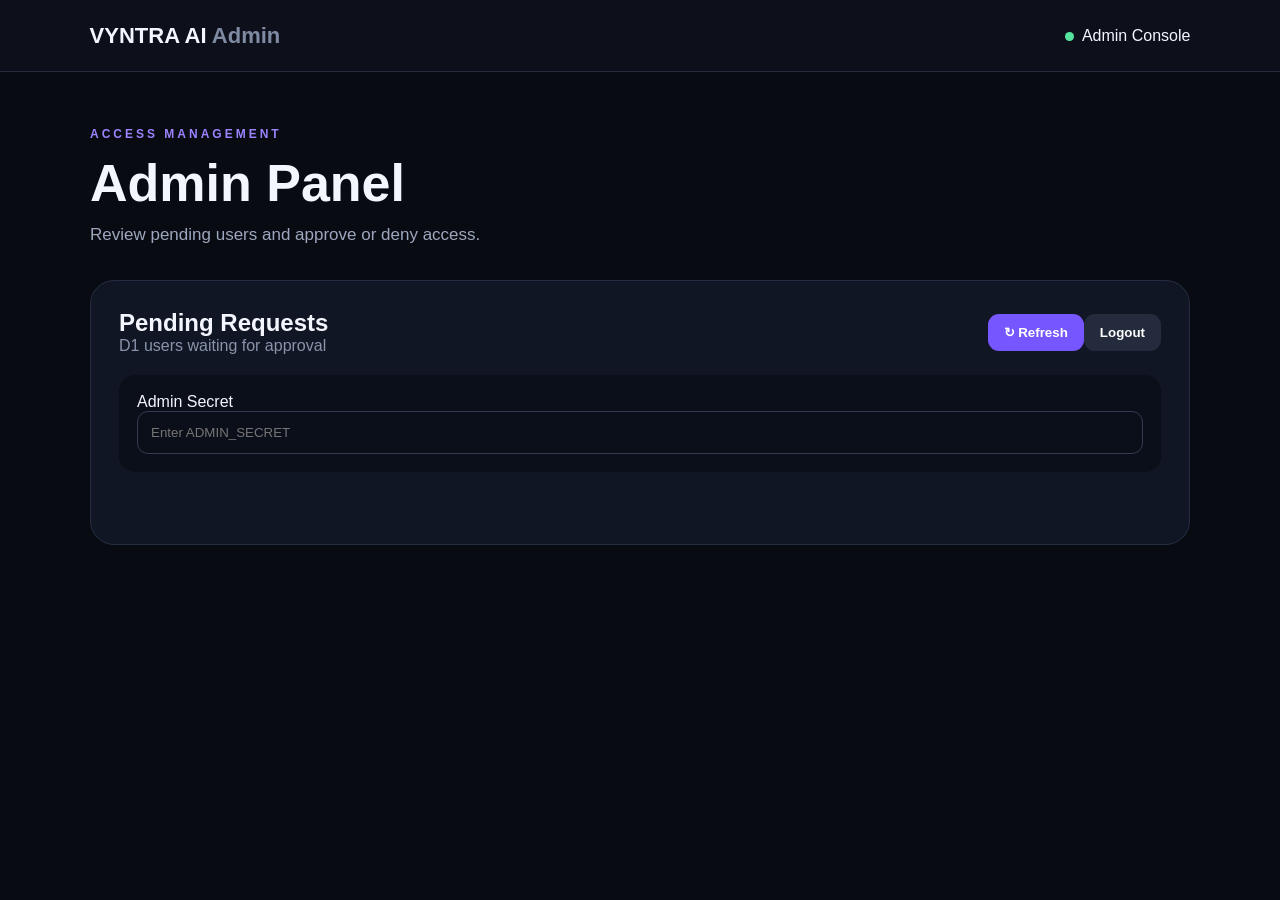
==== admin.html @ 7721c6ea "Add files via upload" ====
<!DOCTYPE html>
<html lang="en">
<head>
<meta charset="UTF-8">
<meta name="viewport" content="width=device-width,initial-scale=1.0">
<title>VYNTRA AI — Admin</title>
<style>
*{box-sizing:border-box}body{margin:0;font-family:Inter,Arial,sans-serif;background:#090b12;color:#f4f6ff}
header{height:72px;border-bottom:1px solid #252b3c;display:flex;align-items:center;justify-content:space-between;padding:0 7%;background:#0d101a}
.brand{font-size:22px;font-weight:800}.dot{display:inline-block;width:9px;height:9px;background:#56e39f;border-radius:50%;margin-right:8px}
main{width:min(1100px,92vw);margin:55px auto}.eyebrow{color:#9b83ff;letter-spacing:3px;font-size:12px;font-weight:800}
h1{font-size:52px;margin:12px 0}.lead{color:#9da7bd;font-size:17px}
.panel{margin-top:35px;background:#111624;border:1px solid #252d42;border-radius:24px;padding:28px}
.row{display:flex;gap:12px;justify-content:space-between;align-items:center}.btn{border:0;border-radius:11px;padding:11px 16px;font-weight:700;cursor:pointer}.refresh{background:#7657ff;color:white}.logout{background:#242b3d;color:white}
#secretBox{margin:20px 0;padding:18px;background:#0b0f19;border-radius:16px}input{width:100%;padding:13px;border:1px solid #333b52;border-radius:11px;background:#0b0f19;color:#fff}
.user{border:1px solid #293148;border-radius:17px;padding:20px;margin-top:14px;background:#0d121f}.name{font-size:18px;font-weight:800}.meta{color:#929db4;margin-top:5px}
.actions{display:flex;gap:10px;margin-top:16px}.approve{background:#62e6a7;color:#062516}.deny{background:#ff7474;color:#300}
#status{margin-top:16px;min-height:24px}.ok{color:#65e5a5}.err{color:#ff8c8c}
.empty{text-align:center;color:#8792aa;padding:50px}
</style>
</head>
<body>
<header><div class="brand">VYNTRA AI <span style="color:#7f8aa3">Admin</span></div><div><span class="dot"></span>Admin Console</div></header>
<main>
<div class="eyebrow">ACCESS MANAGEMENT</div>
<h1>Admin Panel</h1>
<div class="lead">Review pending users and approve or deny access.</div>

<div class="panel">
  <div class="row">
    <div><h2 style="margin:0">Pending Requests</h2><div style="color:#8994aa">D1 users waiting for approval</div></div>
    <div><button class="btn refresh" onclick="loadUsers()">↻ Refresh</button><button class="btn logout" onclick="logout()">Logout</button></div>
  </div>
  <div id="secretBox">
    <label>Admin Secret</label>
    <input id="secret" type="password" placeholder="Enter ADMIN_SECRET">
  </div>
  <div id="status"></div>
  <div id="users"></div>
</div>
</main>

<script>
const API_URL="https://vyntra-ai-api.ezhilarasanpofficial.workers.dev";
const $=id=>document.getElementById(id);
function setStatus(t,ok=false){$("status").textContent=t;$("status").className=ok?"ok":"err"}

async function loadUsers(){
  const secret=$("secret").value.trim();
  if(!secret){setStatus("Enter ADMIN_SECRET first.");return}
  setStatus("Loading...");
  try{
    const r=await fetch(API_URL+"/admin/pending",{headers:{"X-Admin-Secret":secret}});
    const d=await r.json();
    if(!r.ok||!d.success){setStatus(d.error||"Admin request failed.");return}
    setStatus("Loaded "+(d.users||[]).length+" pending request(s).",true);
    render(d.users||[]);
  }catch(e){setStatus("Cannot connect to VYNTRA AI API.")}
}

function render(users){
  if(!users.length){$("users").innerHTML='<div class="empty">✓<br><br><b>No pending requests</b><br>All requests have been reviewed.</div>';return}
  $("users").innerHTML=users.map(u=>`
    <div class="user">
      <div class="name">${esc(u.name||"Unknown")}</div>
      <div class="meta">${esc(u.email||"")} · ${esc(u.mobile||"")}</div>
      <div class="meta">Requested: ${esc(u.requested_at||"")}</div>
      <div class="actions">
        <button class="btn approve" onclick="updateAccess(${JSON.stringify(u.email)} ,'approved')">✓ Approve</button>
        <button class="btn deny" onclick="updateAccess(${JSON.stringify(u.email)} ,'denied')">✕ Deny</button>
      </div>
    </div>`).join("");
}
function esc(v){return String(v).replace(/[&<>"']/g,c=>({"&":"&amp;","<":"&lt;",">":"&gt;",'"':"&quot;","'":"&#039;"}[c]))}

async function updateAccess(email,status){
  const secret=$("secret").value.trim();
  if(!secret){setStatus("Enter ADMIN_SECRET first.");return}
  setStatus("Updating "+email+"...");
  try{
    const r=await fetch(API_URL+"/admin/update-access",{
      method:"POST",
      headers:{"Content-Type":"application/json","X-Admin-Secret":secret},
      body:JSON.stringify({email,status})
    });
    const d=await r.json().catch(()=>({}));
    if(!r.ok||!d.success){setStatus(d.error||"Update failed.");return}
    setStatus(d.message||("User "+status+" successfully."),true);
    loadUsers();
  }catch(e){setStatus("Cannot connect to VYNTRA AI API.")}
}
function logout(){ $("secret").value=""; $("users").innerHTML=""; setStatus("Logged out.",true); }
</script>
</body>
</html>
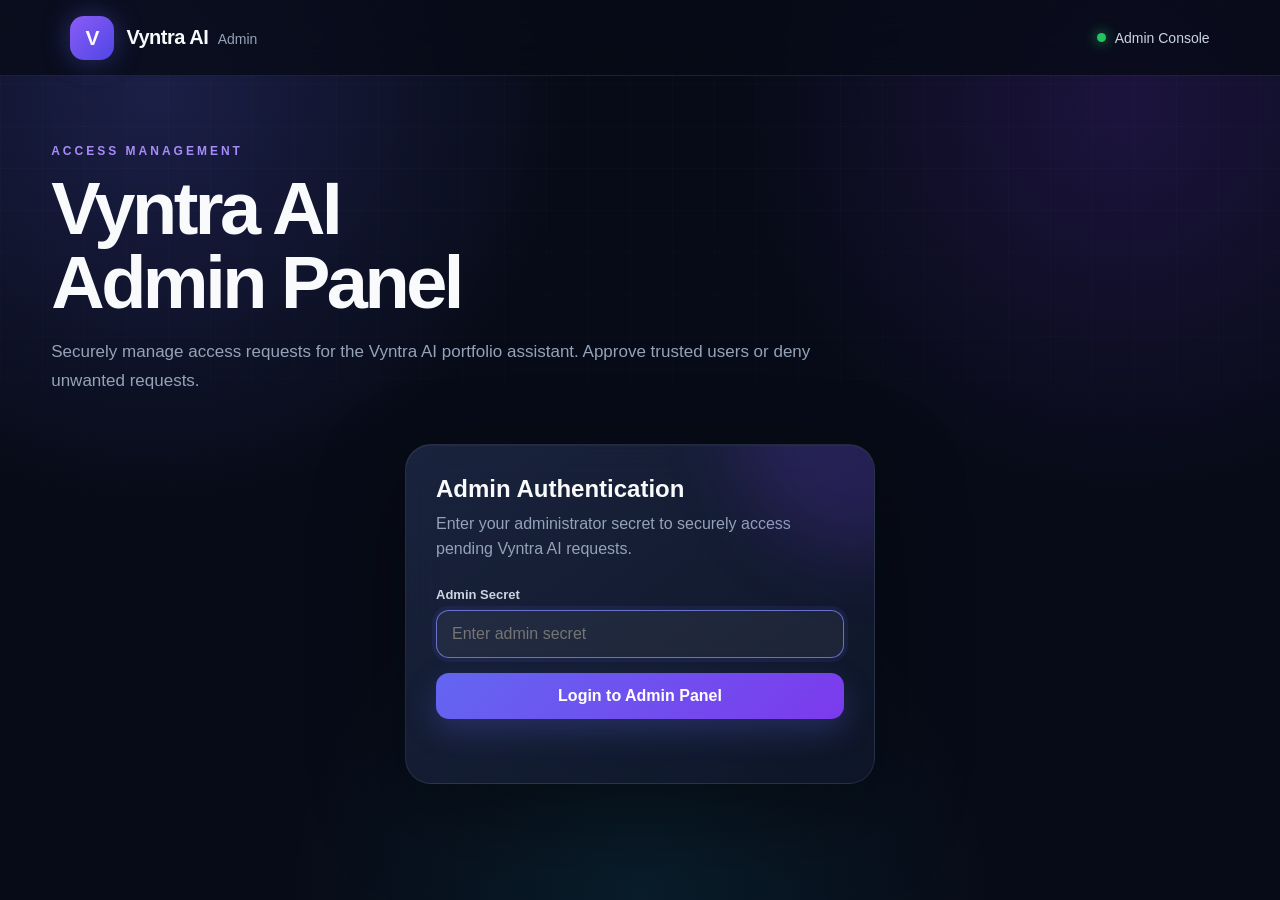
==== commit e04c55ac: "Add files via upload" ====
--- a/admin.html
+++ b/admin.html
@@ -2,94 +2,1212 @@
 <html lang="en">
 <head>
 <meta charset="UTF-8">
-<meta name="viewport" content="width=device-width,initial-scale=1.0">
-<title>VYNTRA AI — Admin</title>
+<meta name="viewport" content="width=device-width, initial-scale=1.0">
+<meta name="description" content="VYNTRA AI Admin Dashboard">
+<title>VYNTRA AI | Admin Console</title>
+
 <style>
-*{box-sizing:border-box}body{margin:0;font-family:Inter,Arial,sans-serif;background:#090b12;color:#f4f6ff}
-header{height:72px;border-bottom:1px solid #252b3c;display:flex;align-items:center;justify-content:space-between;padding:0 7%;background:#0d101a}
-.brand{font-size:22px;font-weight:800}.dot{display:inline-block;width:9px;height:9px;background:#56e39f;border-radius:50%;margin-right:8px}
-main{width:min(1100px,92vw);margin:55px auto}.eyebrow{color:#9b83ff;letter-spacing:3px;font-size:12px;font-weight:800}
-h1{font-size:52px;margin:12px 0}.lead{color:#9da7bd;font-size:17px}
-.panel{margin-top:35px;background:#111624;border:1px solid #252d42;border-radius:24px;padding:28px}
-.row{display:flex;gap:12px;justify-content:space-between;align-items:center}.btn{border:0;border-radius:11px;padding:11px 16px;font-weight:700;cursor:pointer}.refresh{background:#7657ff;color:white}.logout{background:#242b3d;color:white}
-#secretBox{margin:20px 0;padding:18px;background:#0b0f19;border-radius:16px}input{width:100%;padding:13px;border:1px solid #333b52;border-radius:11px;background:#0b0f19;color:#fff}
-.user{border:1px solid #293148;border-radius:17px;padding:20px;margin-top:14px;background:#0d121f}.name{font-size:18px;font-weight:800}.meta{color:#929db4;margin-top:5px}
-.actions{display:flex;gap:10px;margin-top:16px}.approve{background:#62e6a7;color:#062516}.deny{background:#ff7474;color:#300}
-#status{margin-top:16px;min-height:24px}.ok{color:#65e5a5}.err{color:#ff8c8c}
-.empty{text-align:center;color:#8792aa;padding:50px}
+*{
+    box-sizing:border-box;
+    margin:0;
+    padding:0;
+}
+
+:root{
+    --bg:#070b17;
+    --panel:rgba(15,23,42,.78);
+    --panel2:rgba(17,24,39,.92);
+    --line:rgba(148,163,184,.14);
+    --text:#f8fafc;
+    --muted:#94a3b8;
+    --purple:#7c3aed;
+    --indigo:#6366f1;
+    --cyan:#22d3ee;
+    --green:#22c55e;
+    --red:#ef4444;
+    --yellow:#f59e0b;
+}
+
+html,body{
+    min-height:100%;
+}
+
+body{
+    font-family:Inter,"Segoe UI",Arial,sans-serif;
+    color:var(--text);
+    background:
+        radial-gradient(circle at 12% 10%,rgba(99,102,241,.22),transparent 30%),
+        radial-gradient(circle at 88% 12%,rgba(124,58,237,.18),transparent 28%),
+        radial-gradient(circle at 50% 100%,rgba(34,211,238,.09),transparent 32%),
+        var(--bg);
+    overflow-x:hidden;
+}
+
+body:before{
+    content:"";
+    position:fixed;
+    inset:0;
+    pointer-events:none;
+    background-image:
+        linear-gradient(rgba(255,255,255,.018) 1px,transparent 1px),
+        linear-gradient(90deg,rgba(255,255,255,.018) 1px,transparent 1px);
+    background-size:42px 42px;
+    mask-image:linear-gradient(to bottom,black,transparent 85%);
+}
+
+button,input{
+    font:inherit;
+}
+
+button{
+    cursor:pointer;
+}
+
+.header{
+    height:76px;
+    display:flex;
+    align-items:center;
+    justify-content:space-between;
+    padding:0 5.5%;
+    position:sticky;
+    top:0;
+    z-index:50;
+    background:rgba(7,11,23,.78);
+    border-bottom:1px solid var(--line);
+    backdrop-filter:blur(20px);
+}
+
+.brand{
+    display:flex;
+    align-items:center;
+    gap:12px;
+}
+
+.logo{
+    width:44px;
+    height:44px;
+    border-radius:14px;
+    display:grid;
+    place-items:center;
+    font-size:21px;
+    font-weight:900;
+    background:linear-gradient(135deg,#8b5cf6,#4f46e5);
+    box-shadow:0 0 28px rgba(99,102,241,.38);
+}
+
+.brand-name{
+    font-size:20px;
+    font-weight:800;
+    letter-spacing:-.5px;
+}
+
+.brand-sub{
+    color:var(--muted);
+    margin-left:5px;
+    font-size:14px;
+}
+
+.online{
+    display:flex;
+    align-items:center;
+    gap:9px;
+    color:#cbd5e1;
+    font-size:14px;
+}
+
+.online-dot{
+    width:9px;
+    height:9px;
+    border-radius:50%;
+    background:var(--green);
+    box-shadow:0 0 13px rgba(34,197,94,.9);
+}
+
+.container{
+    width:min(1180px,92%);
+    margin:0 auto;
+    padding:68px 0 90px;
+}
+
+.eyebrow{
+    color:#a78bfa;
+    font-size:12px;
+    font-weight:850;
+    letter-spacing:3px;
+    text-transform:uppercase;
+    margin-bottom:14px;
+}
+
+h1{
+    font-size:clamp(44px,6vw,74px);
+    line-height:1;
+    letter-spacing:-3.5px;
+    margin-bottom:18px;
+}
+
+.hero-text{
+    max-width:760px;
+    color:var(--muted);
+    font-size:17px;
+    line-height:1.7;
+}
+
+.login-wrap{
+    width:min(470px,100%);
+    margin:48px auto 0;
+}
+
+.panel{
+    position:relative;
+    padding:30px;
+    border-radius:26px;
+    background:linear-gradient(145deg,rgba(30,41,70,.82),rgba(15,23,42,.82));
+    border:1px solid var(--line);
+    box-shadow:0 30px 90px rgba(0,0,0,.38),inset 0 1px 0 rgba(255,255,255,.04);
+    backdrop-filter:blur(22px);
+    overflow:hidden;
+}
+
+.panel:before{
+    content:"";
+    position:absolute;
+    width:260px;
+    height:260px;
+    right:-120px;
+    top:-150px;
+    border-radius:50%;
+    background:rgba(124,58,237,.18);
+    filter:blur(35px);
+    pointer-events:none;
+}
+
+.panel-title{
+    font-size:24px;
+    font-weight:800;
+    margin-bottom:8px;
+}
+
+.panel-subtitle{
+    color:var(--muted);
+    line-height:1.6;
+    margin-bottom:25px;
+}
+
+label{
+    display:block;
+    color:#cbd5e1;
+    font-size:13px;
+    font-weight:700;
+    margin-bottom:8px;
+}
+
+.input{
+    width:100%;
+    padding:14px 15px;
+    color:white;
+    background:rgba(255,255,255,.055);
+    border:1px solid rgba(148,163,184,.18);
+    border-radius:13px;
+    outline:none;
+    margin-bottom:15px;
+}
+
+.input:focus{
+    border-color:rgba(129,140,248,.75);
+    box-shadow:0 0 0 4px rgba(99,102,241,.10);
+}
+
+.primary{
+    width:100%;
+    padding:14px;
+    border:0;
+    border-radius:13px;
+    color:white;
+    font-weight:800;
+    background:linear-gradient(135deg,#6366f1,#7c3aed);
+    box-shadow:0 12px 30px rgba(99,102,241,.25);
+}
+
+.primary:hover{
+    transform:translateY(-1px);
+    box-shadow:0 17px 38px rgba(99,102,241,.35);
+}
+
+.message{
+    min-height:20px;
+    margin-top:14px;
+    font-size:13px;
+    line-height:1.5;
+}
+
+.error{
+    color:#fca5a5;
+}
+
+.success{
+    color:#86efac;
+}
+
+.dashboard{
+    display:none;
+}
+
+.dashboard-top{
+    display:flex;
+    align-items:flex-end;
+    justify-content:space-between;
+    gap:20px;
+    margin-bottom:28px;
+}
+
+.dashboard-title{
+    font-size:28px;
+    font-weight:800;
+    margin-bottom:7px;
+}
+
+.dashboard-sub{
+    color:var(--muted);
+    font-size:14px;
+}
+
+.actions{
+    display:flex;
+    gap:10px;
+}
+
+.btn{
+    padding:11px 17px;
+    border-radius:12px;
+    border:1px solid rgba(255,255,255,.09);
+    font-weight:750;
+    transition:.2s ease;
+}
+
+.btn:hover{
+    transform:translateY(-2px);
+}
+
+.refresh{
+    color:white;
+    background:linear-gradient(135deg,#6366f1,#7c3aed);
+}
+
+.logout{
+    color:#cbd5e1;
+    background:rgba(255,255,255,.055);
+}
+
+.logout:hover{
+    color:#fca5a5;
+    border-color:rgba(239,68,68,.25);
+}
+
+.alert{
+    display:none;
+    padding:14px 16px;
+    margin-bottom:20px;
+    border-radius:14px;
+    font-size:14px;
+    border:1px solid transparent;
+}
+
+.alert.success-alert{
+    color:#86efac;
+    background:rgba(34,197,94,.09);
+    border-color:rgba(34,197,94,.18);
+}
+
+.alert.error-alert{
+    color:#fca5a5;
+    background:rgba(239,68,68,.09);
+    border-color:rgba(239,68,68,.18);
+}
+
+.table-panel{
+    padding:0;
+}
+
+.table-head{
+    padding:26px 28px 20px;
+    border-bottom:1px solid var(--line);
+}
+
+.table-head h2{
+    font-size:20px;
+    margin-bottom:6px;
+}
+
+.table-head p{
+    color:var(--muted);
+    font-size:13px;
+}
+
+.table-wrap{
+    overflow-x:auto;
+}
+
+table{
+    width:100%;
+    border-collapse:collapse;
+    min-width:760px;
+}
+
+th{
+    padding:15px 20px;
+    color:#64748b;
+    font-size:11px;
+    text-transform:uppercase;
+    letter-spacing:1.5px;
+    text-align:left;
+    background:rgba(255,255,255,.018);
+}
+
+td{
+    padding:18px 20px;
+    border-top:1px solid rgba(255,255,255,.045);
+    color:#cbd5e1;
+    font-size:14px;
+}
+
+tbody tr:hover{
+    background:rgba(99,102,241,.055);
+}
+
+.user-cell{
+    display:flex;
+    align-items:center;
+    gap:12px;
+}
+
+.avatar{
+    width:42px;
+    height:42px;
+    flex:0 0 42px;
+    border-radius:50%;
+    object-fit:cover;
+    border:2px solid rgba(139,92,246,.38);
+    background:linear-gradient(135deg,#4f46e5,#7c3aed);
+}
+
+.avatar-fallback{
+    width:42px;
+    height:42px;
+    flex:0 0 42px;
+    border-radius:50%;
+    display:grid;
+    place-items:center;
+    font-weight:800;
+    color:white;
+    background:linear-gradient(135deg,#6366f1,#7c3aed);
+}
+
+.user-name{
+    color:#f8fafc;
+    font-weight:750;
+    margin-bottom:3px;
+}
+
+.user-email{
+    color:#64748b;
+    font-size:12px;
+}
+
+.status{
+    display:inline-flex;
+    padding:6px 10px;
+    border-radius:999px;
+    color:#fbbf24;
+    background:rgba(245,158,11,.09);
+    border:1px solid rgba(245,158,11,.18);
+    font-size:11px;
+    font-weight:800;
+    text-transform:uppercase;
+}
+
+.row-actions{
+    display:flex;
+    gap:8px;
+}
+
+.approve,.deny{
+    padding:9px 13px;
+    border-radius:10px;
+    font-size:12px;
+    font-weight:800;
+    border:1px solid transparent;
+}
+
+.approve{
+    color:#4ade80;
+    background:rgba(34,197,94,.09);
+    border-color:rgba(34,197,94,.18);
+}
+
+.approve:hover{
+    background:rgba(34,197,94,.17);
+}
+
+.deny{
+    color:#f87171;
+    background:rgba(239,68,68,.09);
+    border-color:rgba(239,68,68,.18);
+}
+
+.deny:hover{
+    background:rgba(239,68,68,.17);
+}
+
+.empty{
+    padding:75px 20px;
+    text-align:center;
+}
+
+.empty-icon{
+    width:72px;
+    height:72px;
+    margin:0 auto 18px;
+    border-radius:22px;
+    display:grid;
+    place-items:center;
+    color:#a78bfa;
+    background:rgba(124,58,237,.10);
+    border:1px solid rgba(124,58,237,.18);
+    font-size:31px;
+    box-shadow:0 0 35px rgba(124,58,237,.12);
+}
+
+.empty h3{
+    font-size:18px;
+    margin-bottom:8px;
+}
+
+.empty p{
+    color:var(--muted);
+    font-size:14px;
+}
+
+.footer{
+    text-align:center;
+    color:#475569;
+    font-size:12px;
+    margin-top:25px;
+}
+
+.hidden{
+    display:none!important;
+}
+
+@media(max-width:700px){
+    .header{
+        padding:0 20px;
+    }
+
+    .brand-sub{
+        display:none;
+    }
+
+    .container{
+        width:94%;
+        padding-top:45px;
+    }
+
+    h1{
+        font-size:44px;
+        letter-spacing:-2.5px;
+    }
+
+    .dashboard-top{
+        align-items:flex-start;
+        flex-direction:column;
+    }
+
+    .actions{
+        width:100%;
+    }
+
+    .actions .btn{
+        flex:1;
+    }
+
+    .panel{
+        padding:22px;
+        border-radius:20px;
+    }
+}
 </style>
 </head>
+
 <body>
-<header><div class="brand">VYNTRA AI <span style="color:#7f8aa3">Admin</span></div><div><span class="dot"></span>Admin Console</div></header>
-<main>
-<div class="eyebrow">ACCESS MANAGEMENT</div>
-<h1>Admin Panel</h1>
-<div class="lead">Review pending users and approve or deny access.</div>
-
-<div class="panel">
-  <div class="row">
-    <div><h2 style="margin:0">Pending Requests</h2><div style="color:#8994aa">D1 users waiting for approval</div></div>
-    <div><button class="btn refresh" onclick="loadUsers()">↻ Refresh</button><button class="btn logout" onclick="logout()">Logout</button></div>
-  </div>
-  <div id="secretBox">
-    <label>Admin Secret</label>
-    <input id="secret" type="password" placeholder="Enter ADMIN_SECRET">
-  </div>
-  <div id="status"></div>
-  <div id="users"></div>
+
+<header class="header">
+    <div class="brand">
+        <div class="logo">V</div>
+        <div>
+            <span class="brand-name">Vyntra AI</span>
+            <span class="brand-sub">Admin</span>
+        </div>
+    </div>
+
+    <div class="online">
+        <span class="online-dot"></span>
+        Admin Console
+    </div>
+</header>
+
+<div class="container">
+
+    <section class="hero">
+        <div class="eyebrow">ACCESS MANAGEMENT</div>
+        <h1>Vyntra AI<br>Admin Panel</h1>
+        <p class="hero-text">
+            Securely manage access requests for the Vyntra AI portfolio
+            assistant. Approve trusted users or deny unwanted requests.
+        </p>
+    </section>
+
+    <!-- ADMIN LOGIN -->
+    <section id="loginSection" class="login-wrap">
+        <div class="panel">
+            <div class="panel-title">Admin Authentication</div>
+            <div class="panel-subtitle">
+                Enter your administrator secret to securely access
+                pending Vyntra AI requests.
+            </div>
+
+            <label for="adminSecret">Admin Secret</label>
+
+            <input
+                id="adminSecret"
+                class="input"
+                type="password"
+                placeholder="Enter admin secret"
+                autocomplete="current-password"
+            >
+
+            <button id="loginBtn" class="primary">
+                Login to Admin Panel
+            </button>
+
+            <div id="loginMessage" class="message"></div>
+        </div>
+    </section>
+
+    <!-- DASHBOARD -->
+    <section id="dashboard" class="dashboard">
+
+        <div class="dashboard-top">
+            <div>
+                <div class="dashboard-title">
+                    Pending Access Requests
+                </div>
+
+                <div class="dashboard-sub">
+                    Review users waiting for Vyntra AI access.
+                </div>
+            </div>
+
+            <div class="actions">
+                <button id="refreshBtn" class="btn refresh">
+                    ↻ Refresh
+                </button>
+
+                <button id="logoutBtn" class="btn logout">
+                    Logout
+                </button>
+            </div>
+        </div>
+
+        <div id="alertSuccess" class="alert success-alert"></div>
+        <div id="alertError" class="alert error-alert"></div>
+
+        <div class="panel table-panel">
+
+            <div class="table-head">
+                <h2>Users</h2>
+                <p id="requestCount">
+                    Loading access requests...
+                </p>
+            </div>
+
+            <div id="tableArea" class="table-wrap"></div>
+
+        </div>
+
+        <div class="footer">
+            VYNTRA AI • Secure Administration Console
+        </div>
+
+    </section>
+
 </div>
-</main>
 
 <script>
-const API_URL="https://vyntra-ai-api.ezhilarasanpofficial.workers.dev";
-const $=id=>document.getElementById(id);
-function setStatus(t,ok=false){$("status").textContent=t;$("status").className=ok?"ok":"err"}
-
-async function loadUsers(){
-  const secret=$("secret").value.trim();
-  if(!secret){setStatus("Enter ADMIN_SECRET first.");return}
-  setStatus("Loading...");
-  try{
-    const r=await fetch(API_URL+"/admin/pending",{headers:{"X-Admin-Secret":secret}});
-    const d=await r.json();
-    if(!r.ok||!d.success){setStatus(d.error||"Admin request failed.");return}
-    setStatus("Loaded "+(d.users||[]).length+" pending request(s).",true);
-    render(d.users||[]);
-  }catch(e){setStatus("Cannot connect to VYNTRA AI API.")}
-}
-
-function render(users){
-  if(!users.length){$("users").innerHTML='<div class="empty">✓<br><br><b>No pending requests</b><br>All requests have been reviewed.</div>';return}
-  $("users").innerHTML=users.map(u=>`
-    <div class="user">
-      <div class="name">${esc(u.name||"Unknown")}</div>
-      <div class="meta">${esc(u.email||"")} · ${esc(u.mobile||"")}</div>
-      <div class="meta">Requested: ${esc(u.requested_at||"")}</div>
-      <div class="actions">
-        <button class="btn approve" onclick="updateAccess(${JSON.stringify(u.email)} ,'approved')">✓ Approve</button>
-        <button class="btn deny" onclick="updateAccess(${JSON.stringify(u.email)} ,'denied')">✕ Deny</button>
-      </div>
-    </div>`).join("");
-}
-function esc(v){return String(v).replace(/[&<>"']/g,c=>({"&":"&amp;","<":"&lt;",">":"&gt;",'"':"&quot;","'":"&#039;"}[c]))}
+const API_URL =
+    "https://vyntra-ai-api.ezhilarasanpofficial.workers.dev";
+
+const SECRET_KEY =
+    "vyntra_admin_secret";
+
+const loginSection =
+    document.getElementById("loginSection");
+
+const dashboard =
+    document.getElementById("dashboard");
+
+const secretInput =
+    document.getElementById("adminSecret");
+
+const loginBtn =
+    document.getElementById("loginBtn");
+
+const loginMessage =
+    document.getElementById("loginMessage");
+
+const refreshBtn =
+    document.getElementById("refreshBtn");
+
+const logoutBtn =
+    document.getElementById("logoutBtn");
+
+const tableArea =
+    document.getElementById("tableArea");
+
+const requestCount =
+    document.getElementById("requestCount");
+
+const successAlert =
+    document.getElementById("alertSuccess");
+
+const errorAlert =
+    document.getElementById("alertError");
+
+
+function showLoginMessage(message, type = "error"){
+    loginMessage.textContent = message;
+    loginMessage.className =
+        "message " + type;
+}
+
+
+function showAlert(message, type = "success"){
+    successAlert.style.display = "none";
+    errorAlert.style.display = "none";
+
+    if(type === "success"){
+        successAlert.textContent = message;
+        successAlert.style.display = "block";
+    }else{
+        errorAlert.textContent = message;
+        errorAlert.style.display = "block";
+    }
+}
+
+
+function clearAlerts(){
+    successAlert.style.display = "none";
+    errorAlert.style.display = "none";
+}
+
+
+function getSecret(){
+    return sessionStorage.getItem(SECRET_KEY) || "";
+}
+
+
+function setSecret(secret){
+    sessionStorage.setItem(SECRET_KEY, secret);
+}
+
+
+function clearSecret(){
+    sessionStorage.removeItem(SECRET_KEY);
+}
+
+
+function authHeaders(){
+    return {
+        "X-Admin-Secret": getSecret(),
+        "Content-Type": "application/json"
+    };
+}
+
+
+function escapeHtml(value){
+    return String(value ?? "")
+        .replaceAll("&","&amp;")
+        .replaceAll("<","&lt;")
+        .replaceAll(">","&gt;")
+        .replaceAll('"',"&quot;")
+        .replaceAll("'","&#039;");
+}
+
+
+function initials(name){
+    const value =
+        String(name || "U")
+            .trim();
+
+    if(!value){
+        return "U";
+    }
+
+    return value
+        .split(/\s+/)
+        .slice(0,2)
+        .map(x => x.charAt(0).toUpperCase())
+        .join("");
+}
+
+
+function showLogin(){
+    loginSection.style.display = "block";
+    dashboard.style.display = "none";
+}
+
+
+function showDashboard(){
+    loginSection.style.display = "none";
+    dashboard.style.display = "block";
+}
+
+
+async function testAdminAccess(){
+    try{
+        const response =
+            await fetch(
+                API_URL + "/admin/pending",
+                {
+                    method:"GET",
+                    headers:{
+                        "X-Admin-Secret":
+                            getSecret()
+                    }
+                }
+            );
+
+        if(response.status === 401){
+            return false;
+        }
+
+        return response.ok;
+
+    }catch(error){
+        console.error(error);
+        return false;
+    }
+}
+
+
+async function adminLogin(){
+    const secret =
+        secretInput.value.trim();
+
+    if(!secret){
+        showLoginMessage(
+            "Enter your admin secret."
+        );
+        return;
+    }
+
+    loginBtn.disabled = true;
+    loginBtn.textContent = "Authenticating...";
+    showLoginMessage("");
+
+    sessionStorage.setItem(
+        SECRET_KEY,
+        secret
+    );
+
+    const valid =
+        await testAdminAccess();
+
+    loginBtn.disabled = false;
+    loginBtn.textContent =
+        "Login to Admin Panel";
+
+    if(!valid){
+        clearSecret();
+
+        showLoginMessage(
+            "Invalid admin secret or server error."
+        );
+
+        return;
+    }
+
+    secretInput.value = "";
+
+    showDashboard();
+
+    await loadPendingUsers();
+}
+
+
+async function loadPendingUsers(){
+    clearAlerts();
+
+    tableArea.innerHTML = `
+        <div class="empty">
+            <div class="empty-icon">◌</div>
+            <h3>Loading requests...</h3>
+            <p>Please wait.</p>
+        </div>
+    `;
+
+    requestCount.textContent =
+        "Loading access requests...";
+
+    try{
+
+        const response =
+            await fetch(
+                API_URL + "/admin/pending",
+                {
+                    method:"GET",
+                    headers:{
+                        "X-Admin-Secret":
+                            getSecret()
+                    }
+                }
+            );
+
+        const data =
+            await response.json();
+
+        if(response.status === 401){
+
+            clearSecret();
+            showLogin();
+
+            showLoginMessage(
+                "Admin session expired. Please login again."
+            );
+
+            return;
+        }
+
+        if(!response.ok){
+
+            throw new Error(
+                data.error ||
+                "Failed to load requests."
+            );
+        }
+
+        const users =
+            Array.isArray(data.users)
+                ? data.users
+                : [];
+
+        renderUsers(users);
+
+    }catch(error){
+
+        console.error(error);
+
+        requestCount.textContent =
+            "Unable to load requests.";
+
+        tableArea.innerHTML = `
+            <div class="empty">
+                <div class="empty-icon">!</div>
+                <h3>Server error</h3>
+                <p>${escapeHtml(error.message)}</p>
+            </div>
+        `;
+
+        showAlert(
+            error.message ||
+            "Failed to load requests.",
+            "error"
+        );
+    }
+}
+
+
+function renderUsers(users){
+
+    if(users.length === 0){
+
+        requestCount.textContent =
+            "All access requests have been reviewed.";
+
+        tableArea.innerHTML = `
+            <div class="empty">
+                <div class="empty-icon">✓</div>
+                <h3>No pending requests</h3>
+                <p>
+                    All access requests have been reviewed.
+                </p>
+            </div>
+        `;
+
+        return;
+    }
+
+    requestCount.textContent =
+        users.length +
+        (users.length === 1
+            ? " pending request"
+            : " pending requests");
+
+    const rows =
+        users.map((user,index) => {
+
+            const email =
+                String(user.email || "")
+                    .trim()
+                    .toLowerCase();
+
+            const name =
+                user.name ||
+                "Vyntra User";
+
+            const mobile =
+                user.mobile ||
+                "—";
+
+            const picture =
+                String(user.picture || "");
+
+            const avatar =
+                picture
+                    ? `
+                        <img
+                            class="avatar"
+                            src="${escapeHtml(picture)}"
+                            alt=""
+                            onerror="this.style.display='none';this.nextElementSibling.style.display='grid';"
+                        >
+                        <div
+                            class="avatar-fallback"
+                            style="display:none"
+                        >
+                            ${escapeHtml(initials(name))}
+                        </div>
+                    `
+                    : `
+                        <div class="avatar-fallback">
+                            ${escapeHtml(initials(name))}
+                        </div>
+                    `;
+
+            return `
+                <tr>
+
+                    <td>
+                        <div class="user-cell">
+
+                            ${avatar}
+
+                            <div>
+                                <div class="user-name">
+                                    ${escapeHtml(name)}
+                                </div>
+
+                                <div class="user-email">
+                                    ${escapeHtml(email)}
+                                </div>
+                            </div>
+
+                        </div>
+                    </td>
+
+                    <td>
+                        ${escapeHtml(mobile)}
+                    </td>
+
+                    <td>
+                        <span class="status">
+                            Pending
+                        </span>
+                    </td>
+
+                    <td>
+                        <div class="row-actions">
+
+                            <button
+                                class="approve"
+                                onclick="updateAccess('${escapeHtml(email)}','approved')"
+                            >
+                                ✓ Approve
+                            </button>
+
+                            <button
+                                class="deny"
+                                onclick="updateAccess('${escapeHtml(email)}','denied')"
+                            >
+                                ✕ Deny
+                            </button>
+
+                        </div>
+                    </td>
+
+                </tr>
+            `;
+        }).join("");
+
+    tableArea.innerHTML = `
+        <table>
+
+            <thead>
+                <tr>
+                    <th>User</th>
+                    <th>Mobile</th>
+                    <th>Status</th>
+                    <th>Action</th>
+                </tr>
+            </thead>
+
+            <tbody>
+                ${rows}
+            </tbody>
+
+        </table>
+    `;
+}
+
 
 async function updateAccess(email,status){
-  const secret=$("secret").value.trim();
-  if(!secret){setStatus("Enter ADMIN_SECRET first.");return}
-  setStatus("Updating "+email+"...");
-  try{
-    const r=await fetch(API_URL+"/admin/update-access",{
-      method:"POST",
-      headers:{"Content-Type":"application/json","X-Admin-Secret":secret},
-      body:JSON.stringify({email,status})
-    });
-    const d=await r.json().catch(()=>({}));
-    if(!r.ok||!d.success){setStatus(d.error||"Update failed.");return}
-    setStatus(d.message||("User "+status+" successfully."),true);
-    loadUsers();
-  }catch(e){setStatus("Cannot connect to VYNTRA AI API.")}
-}
-function logout(){ $("secret").value=""; $("users").innerHTML=""; setStatus("Logged out.",true); }
+
+    if(!email){
+        showAlert(
+            "User email is missing.",
+            "error"
+        );
+        return;
+    }
+
+    const action =
+        status === "approved"
+            ? "approve"
+            : "deny";
+
+    const confirmed =
+        confirm(
+            `Are you sure you want to ${action} ${email}?`
+        );
+
+    if(!confirmed){
+        return;
+    }
+
+    clearAlerts();
+
+    try{
+
+        const response =
+            await fetch(
+                API_URL +
+                "/admin/update-access",
+                {
+                    method:"POST",
+
+                    headers:authHeaders(),
+
+                    body:JSON.stringify({
+                        email:email,
+                        status:status
+                    })
+                }
+            );
+
+        const data =
+            await response.json();
+
+        if(response.status === 401){
+
+            clearSecret();
+            showLogin();
+
+            showLoginMessage(
+                "Admin session expired. Please login again."
+            );
+
+            return;
+        }
+
+        if(!response.ok || data.success === false){
+
+            throw new Error(
+                data.error ||
+                "Server error while updating user."
+            );
+        }
+
+        showAlert(
+            status === "approved"
+                ? "User approved successfully."
+                : "User denied successfully.",
+            "success"
+        );
+
+        await loadPendingUsers();
+
+    }catch(error){
+
+        console.error(error);
+
+        showAlert(
+            error.message ||
+            "Server error while updating user.",
+            "error"
+        );
+    }
+}
+
+
+loginBtn.addEventListener(
+    "click",
+    adminLogin
+);
+
+
+secretInput.addEventListener(
+    "keydown",
+    function(event){
+        if(event.key === "Enter"){
+            adminLogin();
+        }
+    }
+);
+
+
+refreshBtn.addEventListener(
+    "click",
+    loadPendingUsers
+);
+
+
+logoutBtn.addEventListener(
+    "click",
+    function(){
+
+        clearSecret();
+
+        showLogin();
+
+        showLoginMessage(
+            "You have been logged out.",
+            "success"
+        );
+    }
+);
+
+
+window.addEventListener(
+    "load",
+    function(){
+
+        // Always require the admin secret when admin.html is opened.
+        clearSecret();
+        showLogin();
+        secretInput.focus();
+
+    }
+);
 </script>
+
 </body>
-</html>
+</html>
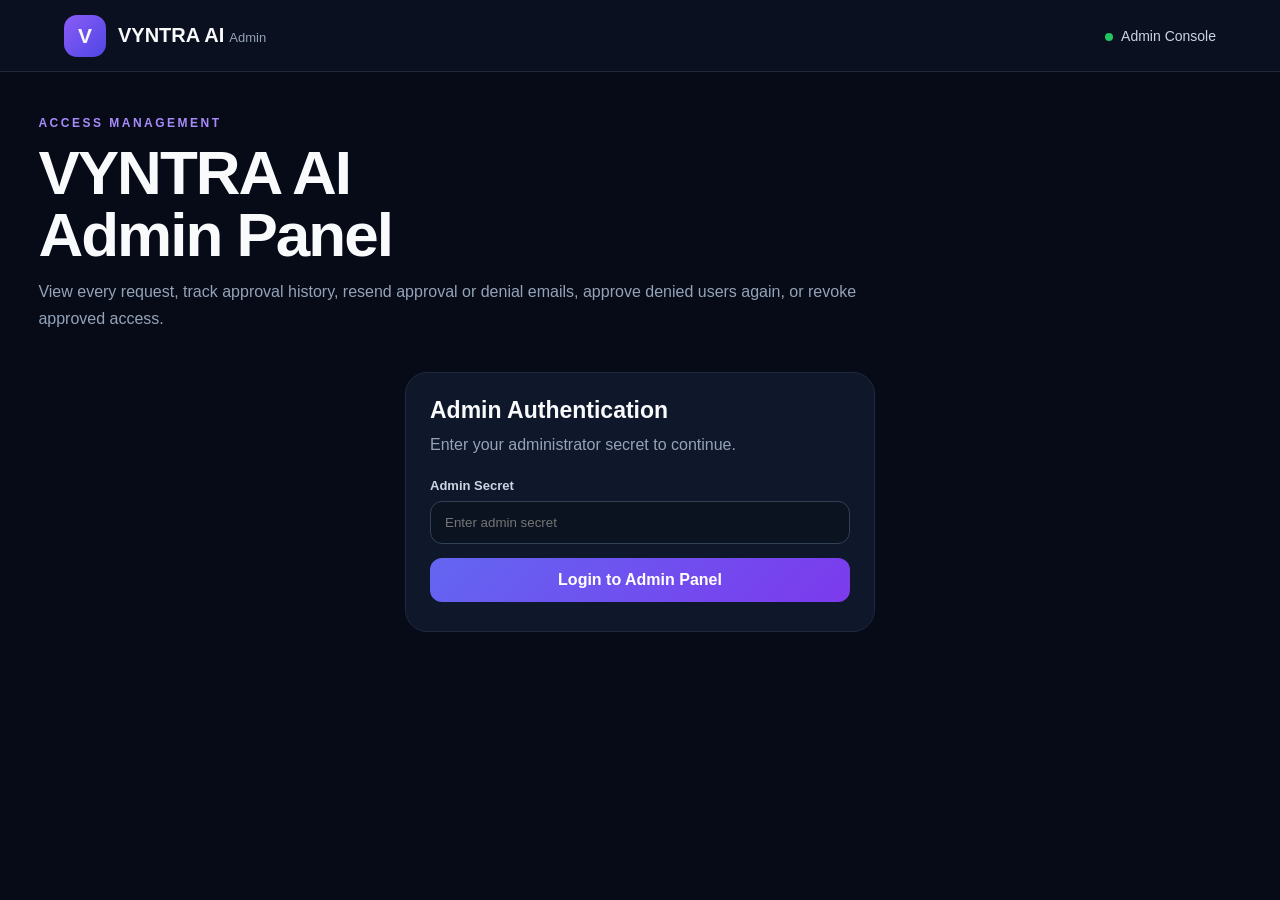
==== commit 29c14b36: "Add files via upload" ====
--- a/admin.html
+++ b/admin.html
@@ -3,1211 +3,46 @@
 <head>
 <meta charset="UTF-8">
 <meta name="viewport" content="width=device-width, initial-scale=1.0">
-<meta name="description" content="VYNTRA AI Admin Dashboard">
 <title>VYNTRA AI | Admin Console</title>
-
 <style>
-*{
-    box-sizing:border-box;
-    margin:0;
-    padding:0;
-}
-
-:root{
-    --bg:#070b17;
-    --panel:rgba(15,23,42,.78);
-    --panel2:rgba(17,24,39,.92);
-    --line:rgba(148,163,184,.14);
-    --text:#f8fafc;
-    --muted:#94a3b8;
-    --purple:#7c3aed;
-    --indigo:#6366f1;
-    --cyan:#22d3ee;
-    --green:#22c55e;
-    --red:#ef4444;
-    --yellow:#f59e0b;
-}
-
-html,body{
-    min-height:100%;
-}
-
-body{
-    font-family:Inter,"Segoe UI",Arial,sans-serif;
-    color:var(--text);
-    background:
-        radial-gradient(circle at 12% 10%,rgba(99,102,241,.22),transparent 30%),
-        radial-gradient(circle at 88% 12%,rgba(124,58,237,.18),transparent 28%),
-        radial-gradient(circle at 50% 100%,rgba(34,211,238,.09),transparent 32%),
-        var(--bg);
-    overflow-x:hidden;
-}
-
-body:before{
-    content:"";
-    position:fixed;
-    inset:0;
-    pointer-events:none;
-    background-image:
-        linear-gradient(rgba(255,255,255,.018) 1px,transparent 1px),
-        linear-gradient(90deg,rgba(255,255,255,.018) 1px,transparent 1px);
-    background-size:42px 42px;
-    mask-image:linear-gradient(to bottom,black,transparent 85%);
-}
-
-button,input{
-    font:inherit;
-}
-
-button{
-    cursor:pointer;
-}
-
-.header{
-    height:76px;
-    display:flex;
-    align-items:center;
-    justify-content:space-between;
-    padding:0 5.5%;
-    position:sticky;
-    top:0;
-    z-index:50;
-    background:rgba(7,11,23,.78);
-    border-bottom:1px solid var(--line);
-    backdrop-filter:blur(20px);
-}
-
-.brand{
-    display:flex;
-    align-items:center;
-    gap:12px;
-}
-
-.logo{
-    width:44px;
-    height:44px;
-    border-radius:14px;
-    display:grid;
-    place-items:center;
-    font-size:21px;
-    font-weight:900;
-    background:linear-gradient(135deg,#8b5cf6,#4f46e5);
-    box-shadow:0 0 28px rgba(99,102,241,.38);
-}
-
-.brand-name{
-    font-size:20px;
-    font-weight:800;
-    letter-spacing:-.5px;
-}
-
-.brand-sub{
-    color:var(--muted);
-    margin-left:5px;
-    font-size:14px;
-}
-
-.online{
-    display:flex;
-    align-items:center;
-    gap:9px;
-    color:#cbd5e1;
-    font-size:14px;
-}
-
-.online-dot{
-    width:9px;
-    height:9px;
-    border-radius:50%;
-    background:var(--green);
-    box-shadow:0 0 13px rgba(34,197,94,.9);
-}
-
-.container{
-    width:min(1180px,92%);
-    margin:0 auto;
-    padding:68px 0 90px;
-}
-
-.eyebrow{
-    color:#a78bfa;
-    font-size:12px;
-    font-weight:850;
-    letter-spacing:3px;
-    text-transform:uppercase;
-    margin-bottom:14px;
-}
-
-h1{
-    font-size:clamp(44px,6vw,74px);
-    line-height:1;
-    letter-spacing:-3.5px;
-    margin-bottom:18px;
-}
-
-.hero-text{
-    max-width:760px;
-    color:var(--muted);
-    font-size:17px;
-    line-height:1.7;
-}
-
-.login-wrap{
-    width:min(470px,100%);
-    margin:48px auto 0;
-}
-
-.panel{
-    position:relative;
-    padding:30px;
-    border-radius:26px;
-    background:linear-gradient(145deg,rgba(30,41,70,.82),rgba(15,23,42,.82));
-    border:1px solid var(--line);
-    box-shadow:0 30px 90px rgba(0,0,0,.38),inset 0 1px 0 rgba(255,255,255,.04);
-    backdrop-filter:blur(22px);
-    overflow:hidden;
-}
-
-.panel:before{
-    content:"";
-    position:absolute;
-    width:260px;
-    height:260px;
-    right:-120px;
-    top:-150px;
-    border-radius:50%;
-    background:rgba(124,58,237,.18);
-    filter:blur(35px);
-    pointer-events:none;
-}
-
-.panel-title{
-    font-size:24px;
-    font-weight:800;
-    margin-bottom:8px;
-}
-
-.panel-subtitle{
-    color:var(--muted);
-    line-height:1.6;
-    margin-bottom:25px;
-}
-
-label{
-    display:block;
-    color:#cbd5e1;
-    font-size:13px;
-    font-weight:700;
-    margin-bottom:8px;
-}
-
-.input{
-    width:100%;
-    padding:14px 15px;
-    color:white;
-    background:rgba(255,255,255,.055);
-    border:1px solid rgba(148,163,184,.18);
-    border-radius:13px;
-    outline:none;
-    margin-bottom:15px;
-}
-
-.input:focus{
-    border-color:rgba(129,140,248,.75);
-    box-shadow:0 0 0 4px rgba(99,102,241,.10);
-}
-
-.primary{
-    width:100%;
-    padding:14px;
-    border:0;
-    border-radius:13px;
-    color:white;
-    font-weight:800;
-    background:linear-gradient(135deg,#6366f1,#7c3aed);
-    box-shadow:0 12px 30px rgba(99,102,241,.25);
-}
-
-.primary:hover{
-    transform:translateY(-1px);
-    box-shadow:0 17px 38px rgba(99,102,241,.35);
-}
-
-.message{
-    min-height:20px;
-    margin-top:14px;
-    font-size:13px;
-    line-height:1.5;
-}
-
-.error{
-    color:#fca5a5;
-}
-
-.success{
-    color:#86efac;
-}
-
-.dashboard{
-    display:none;
-}
-
-.dashboard-top{
-    display:flex;
-    align-items:flex-end;
-    justify-content:space-between;
-    gap:20px;
-    margin-bottom:28px;
-}
-
-.dashboard-title{
-    font-size:28px;
-    font-weight:800;
-    margin-bottom:7px;
-}
-
-.dashboard-sub{
-    color:var(--muted);
-    font-size:14px;
-}
-
-.actions{
-    display:flex;
-    gap:10px;
-}
-
-.btn{
-    padding:11px 17px;
-    border-radius:12px;
-    border:1px solid rgba(255,255,255,.09);
-    font-weight:750;
-    transition:.2s ease;
-}
-
-.btn:hover{
-    transform:translateY(-2px);
-}
-
-.refresh{
-    color:white;
-    background:linear-gradient(135deg,#6366f1,#7c3aed);
-}
-
-.logout{
-    color:#cbd5e1;
-    background:rgba(255,255,255,.055);
-}
-
-.logout:hover{
-    color:#fca5a5;
-    border-color:rgba(239,68,68,.25);
-}
-
-.alert{
-    display:none;
-    padding:14px 16px;
-    margin-bottom:20px;
-    border-radius:14px;
-    font-size:14px;
-    border:1px solid transparent;
-}
-
-.alert.success-alert{
-    color:#86efac;
-    background:rgba(34,197,94,.09);
-    border-color:rgba(34,197,94,.18);
-}
-
-.alert.error-alert{
-    color:#fca5a5;
-    background:rgba(239,68,68,.09);
-    border-color:rgba(239,68,68,.18);
-}
-
-.table-panel{
-    padding:0;
-}
-
-.table-head{
-    padding:26px 28px 20px;
-    border-bottom:1px solid var(--line);
-}
-
-.table-head h2{
-    font-size:20px;
-    margin-bottom:6px;
-}
-
-.table-head p{
-    color:var(--muted);
-    font-size:13px;
-}
-
-.table-wrap{
-    overflow-x:auto;
-}
-
-table{
-    width:100%;
-    border-collapse:collapse;
-    min-width:760px;
-}
-
-th{
-    padding:15px 20px;
-    color:#64748b;
-    font-size:11px;
-    text-transform:uppercase;
-    letter-spacing:1.5px;
-    text-align:left;
-    background:rgba(255,255,255,.018);
-}
-
-td{
-    padding:18px 20px;
-    border-top:1px solid rgba(255,255,255,.045);
-    color:#cbd5e1;
-    font-size:14px;
-}
-
-tbody tr:hover{
-    background:rgba(99,102,241,.055);
-}
-
-.user-cell{
-    display:flex;
-    align-items:center;
-    gap:12px;
-}
-
-.avatar{
-    width:42px;
-    height:42px;
-    flex:0 0 42px;
-    border-radius:50%;
-    object-fit:cover;
-    border:2px solid rgba(139,92,246,.38);
-    background:linear-gradient(135deg,#4f46e5,#7c3aed);
-}
-
-.avatar-fallback{
-    width:42px;
-    height:42px;
-    flex:0 0 42px;
-    border-radius:50%;
-    display:grid;
-    place-items:center;
-    font-weight:800;
-    color:white;
-    background:linear-gradient(135deg,#6366f1,#7c3aed);
-}
-
-.user-name{
-    color:#f8fafc;
-    font-weight:750;
-    margin-bottom:3px;
-}
-
-.user-email{
-    color:#64748b;
-    font-size:12px;
-}
-
-.status{
-    display:inline-flex;
-    padding:6px 10px;
-    border-radius:999px;
-    color:#fbbf24;
-    background:rgba(245,158,11,.09);
-    border:1px solid rgba(245,158,11,.18);
-    font-size:11px;
-    font-weight:800;
-    text-transform:uppercase;
-}
-
-.row-actions{
-    display:flex;
-    gap:8px;
-}
-
-.approve,.deny{
-    padding:9px 13px;
-    border-radius:10px;
-    font-size:12px;
-    font-weight:800;
-    border:1px solid transparent;
-}
-
-.approve{
-    color:#4ade80;
-    background:rgba(34,197,94,.09);
-    border-color:rgba(34,197,94,.18);
-}
-
-.approve:hover{
-    background:rgba(34,197,94,.17);
-}
-
-.deny{
-    color:#f87171;
-    background:rgba(239,68,68,.09);
-    border-color:rgba(239,68,68,.18);
-}
-
-.deny:hover{
-    background:rgba(239,68,68,.17);
-}
-
-.empty{
-    padding:75px 20px;
-    text-align:center;
-}
-
-.empty-icon{
-    width:72px;
-    height:72px;
-    margin:0 auto 18px;
-    border-radius:22px;
-    display:grid;
-    place-items:center;
-    color:#a78bfa;
-    background:rgba(124,58,237,.10);
-    border:1px solid rgba(124,58,237,.18);
-    font-size:31px;
-    box-shadow:0 0 35px rgba(124,58,237,.12);
-}
-
-.empty h3{
-    font-size:18px;
-    margin-bottom:8px;
-}
-
-.empty p{
-    color:var(--muted);
-    font-size:14px;
-}
-
-.footer{
-    text-align:center;
-    color:#475569;
-    font-size:12px;
-    margin-top:25px;
-}
-
-.hidden{
-    display:none!important;
-}
-
-@media(max-width:700px){
-    .header{
-        padding:0 20px;
-    }
-
-    .brand-sub{
-        display:none;
-    }
-
-    .container{
-        width:94%;
-        padding-top:45px;
-    }
-
-    h1{
-        font-size:44px;
-        letter-spacing:-2.5px;
-    }
-
-    .dashboard-top{
-        align-items:flex-start;
-        flex-direction:column;
-    }
-
-    .actions{
-        width:100%;
-    }
-
-    .actions .btn{
-        flex:1;
-    }
-
-    .panel{
-        padding:22px;
-        border-radius:20px;
-    }
-}
+*{box-sizing:border-box;margin:0;padding:0}body{font-family:Inter,Segoe UI,Arial,sans-serif;color:#f8fafc;background:#070b17;min-height:100vh}
+.header{height:72px;padding:0 5%;display:flex;justify-content:space-between;align-items:center;background:#0b1020;border-bottom:1px solid #1e293b;position:sticky;top:0;z-index:10}.brand{display:flex;gap:12px;align-items:center}.logo{width:42px;height:42px;border-radius:13px;display:grid;place-items:center;font-weight:900;font-size:21px;background:linear-gradient(135deg,#8b5cf6,#4f46e5)}.brand b{font-size:20px}.brand span{color:#94a3b8;font-size:13px;margin-left:5px}.online{color:#cbd5e1;font-size:14px}.online i{display:inline-block;width:8px;height:8px;border-radius:50%;background:#22c55e;margin-right:8px}
+.container{width:min(1240px,94%);margin:auto;padding:44px 0 70px}.eyebrow{color:#a78bfa;font-size:12px;font-weight:800;letter-spacing:2.5px}.hero h1{font-size:clamp(38px,5vw,62px);line-height:1;letter-spacing:-2px;margin:12px 0}.hero p{color:#94a3b8;max-width:820px;line-height:1.7}.login{width:min(470px,100%);margin:40px auto}.panel{background:#0f172a;border:1px solid #1e293b;border-radius:22px;padding:24px}.title{font-size:23px;font-weight:800;margin-bottom:8px}.sub{color:#94a3b8;line-height:1.6;margin-bottom:20px}label{display:block;font-size:13px;font-weight:700;color:#cbd5e1;margin-bottom:8px}input{width:100%;padding:13px 14px;background:#0b1220;border:1px solid #334155;border-radius:12px;color:white;outline:none;margin-bottom:14px}button{font:inherit;cursor:pointer}.primary{width:100%;padding:13px;border:0;border-radius:12px;color:white;font-weight:800;background:linear-gradient(135deg,#6366f1,#7c3aed)}
+.dashboard{display:none}.top{display:flex;justify-content:space-between;align-items:end;gap:18px;margin:34px 0 18px}.top h2{font-size:28px}.muted{color:#94a3b8;font-size:14px;margin-top:5px}.actions{display:flex;gap:9px}.btn,.tab,.action{border-radius:10px;border:1px solid #334155;background:#111827;color:#cbd5e1;padding:9px 13px;font-weight:800}.refresh{background:linear-gradient(135deg,#6366f1,#7c3aed);color:#fff;border-color:transparent}.logout:hover{color:#fca5a5}
+.alert{display:none;padding:12px 14px;border-radius:12px;margin-bottom:14px;font-size:13px}.success{background:#052e1a;color:#86efac;border:1px solid #14532d}.error{background:#3f0d0d;color:#fca5a5;border:1px solid #7f1d1d}.stats{display:grid;grid-template-columns:repeat(4,1fr);gap:12px;margin-bottom:15px}.stat{padding:16px;border-radius:16px;background:#0f172a;border:1px solid #1e293b}.stat small{color:#94a3b8;text-transform:uppercase;letter-spacing:1px}.stat strong{display:block;font-size:28px;margin-top:6px}.controls{display:grid;grid-template-columns:1fr auto;gap:12px;margin-bottom:15px}.search{margin:0}.tabs{display:flex;gap:7px;flex-wrap:wrap}.tab.active{background:linear-gradient(135deg,#6366f1,#7c3aed);color:#fff;border-color:transparent}
+.table-panel{padding:0;overflow:hidden}.table-head{padding:20px;border-bottom:1px solid #1e293b}.table-head h3{font-size:20px}.table-head p{color:#94a3b8;font-size:13px;margin-top:4px}.wrap{overflow-x:auto}table{width:100%;min-width:1100px;border-collapse:collapse}th{padding:14px 18px;text-align:left;color:#64748b;font-size:11px;text-transform:uppercase;letter-spacing:1px;background:#0c1424}td{padding:15px 18px;border-top:1px solid #172033;color:#cbd5e1;font-size:13px;vertical-align:middle}.user{display:flex;gap:10px;align-items:center}.av{width:40px;height:40px;border-radius:50%;display:grid;place-items:center;background:linear-gradient(135deg,#6366f1,#7c3aed);font-weight:800}.name{font-weight:800;color:#f8fafc}.email{font-size:11px;color:#64748b;margin-top:2px}.status{display:inline-flex;padding:6px 9px;border-radius:999px;font-size:10px;font-weight:800;text-transform:uppercase}.pending{color:#fbbf24;background:#3a2803}.approved{color:#4ade80;background:#062b18}.denied{color:#f87171;background:#3a1010}.date{white-space:nowrap;color:#94a3b8;font-size:12px}.row-actions{display:flex;gap:7px;flex-wrap:wrap}.approve{color:#4ade80;background:#062b18}.deny,.revoke{color:#f87171;background:#3a1010}.resend{color:#7dd3fc;background:#06283a}.action:hover{filter:brightness(1.18)}.empty{text-align:center;padding:65px 20px}.empty h3{margin-bottom:6px}.empty p{color:#94a3b8}.footer{text-align:center;color:#475569;font-size:12px;margin-top:24px}
+@media(max-width:900px){.stats{grid-template-columns:1fr 1fr}.controls{grid-template-columns:1fr}.top{align-items:flex-start;flex-direction:column}.actions{width:100%}.actions .btn{flex:1}}
 </style>
 </head>
-
 <body>
-
-<header class="header">
-    <div class="brand">
-        <div class="logo">V</div>
-        <div>
-            <span class="brand-name">Vyntra AI</span>
-            <span class="brand-sub">Admin</span>
-        </div>
-    </div>
-
-    <div class="online">
-        <span class="online-dot"></span>
-        Admin Console
-    </div>
-</header>
-
+<header class="header"><div class="brand"><div class="logo">V</div><div><b>VYNTRA AI</b><span>Admin</span></div></div><div class="online"><i></i>Admin Console</div></header>
 <div class="container">
-
-    <section class="hero">
-        <div class="eyebrow">ACCESS MANAGEMENT</div>
-        <h1>Vyntra AI<br>Admin Panel</h1>
-        <p class="hero-text">
-            Securely manage access requests for the Vyntra AI portfolio
-            assistant. Approve trusted users or deny unwanted requests.
-        </p>
-    </section>
-
-    <!-- ADMIN LOGIN -->
-    <section id="loginSection" class="login-wrap">
-        <div class="panel">
-            <div class="panel-title">Admin Authentication</div>
-            <div class="panel-subtitle">
-                Enter your administrator secret to securely access
-                pending Vyntra AI requests.
-            </div>
-
-            <label for="adminSecret">Admin Secret</label>
-
-            <input
-                id="adminSecret"
-                class="input"
-                type="password"
-                placeholder="Enter admin secret"
-                autocomplete="current-password"
-            >
-
-            <button id="loginBtn" class="primary">
-                Login to Admin Panel
-            </button>
-
-            <div id="loginMessage" class="message"></div>
-        </div>
-    </section>
-
-    <!-- DASHBOARD -->
-    <section id="dashboard" class="dashboard">
-
-        <div class="dashboard-top">
-            <div>
-                <div class="dashboard-title">
-                    Pending Access Requests
-                </div>
-
-                <div class="dashboard-sub">
-                    Review users waiting for Vyntra AI access.
-                </div>
-            </div>
-
-            <div class="actions">
-                <button id="refreshBtn" class="btn refresh">
-                    ↻ Refresh
-                </button>
-
-                <button id="logoutBtn" class="btn logout">
-                    Logout
-                </button>
-            </div>
-        </div>
-
-        <div id="alertSuccess" class="alert success-alert"></div>
-        <div id="alertError" class="alert error-alert"></div>
-
-        <div class="panel table-panel">
-
-            <div class="table-head">
-                <h2>Users</h2>
-                <p id="requestCount">
-                    Loading access requests...
-                </p>
-            </div>
-
-            <div id="tableArea" class="table-wrap"></div>
-
-        </div>
-
-        <div class="footer">
-            VYNTRA AI • Secure Administration Console
-        </div>
-
-    </section>
-
-</div>
-
+<section class="hero"><div class="eyebrow">ACCESS MANAGEMENT</div><h1>VYNTRA AI<br>Admin Panel</h1><p>View every request, track approval history, resend approval or denial emails, approve denied users again, or revoke approved access.</p></section>
+<section id="loginSection" class="login"><div class="panel"><div class="title">Admin Authentication</div><div class="sub">Enter your administrator secret to continue.</div><label>Admin Secret</label><input id="adminSecret" type="password" placeholder="Enter admin secret"><button id="loginBtn" class="primary">Login to Admin Panel</button><div id="loginMessage" class="muted"></div></div></section>
+<section id="dashboard" class="dashboard">
+<div class="top"><div><h2>Access Management</h2><div class="muted">Complete user status and email management.</div></div><div class="actions"><button id="refreshBtn" class="btn refresh">↻ Refresh</button><button id="logoutBtn" class="btn logout">Logout</button></div></div>
+<div id="ok" class="alert success"></div><div id="bad" class="alert error"></div>
+<div class="stats"><div class="stat"><small>Total Users</small><strong id="allCount">0</strong></div><div class="stat"><small>Pending</small><strong id="pendingCount">0</strong></div><div class="stat"><small>Approved</small><strong id="approvedCount">0</strong></div><div class="stat"><small>Denied</small><strong id="deniedCount">0</strong></div></div>
+<div class="controls"><input id="search" placeholder="Search name, email or mobile..."><div class="tabs"><button class="tab active" data-filter="all">All</button><button class="tab" data-filter="pending">Pending</button><button class="tab" data-filter="approved">Approved</button><button class="tab" data-filter="denied">Denied</button></div></div>
+<div class="panel table-panel"><div class="table-head"><h3>All Users</h3><p id="countText">Loading...</p></div><div id="tableArea" class="wrap"></div></div>
+<div class="footer">VYNTRA AI • Secure Administration Console</div>
+</section></div>
 <script>
-const API_URL =
-    "https://vyntra-ai-api.ezhilarasanpofficial.workers.dev";
-
-const SECRET_KEY =
-    "vyntra_admin_secret";
-
-const loginSection =
-    document.getElementById("loginSection");
-
-const dashboard =
-    document.getElementById("dashboard");
-
-const secretInput =
-    document.getElementById("adminSecret");
-
-const loginBtn =
-    document.getElementById("loginBtn");
-
-const loginMessage =
-    document.getElementById("loginMessage");
-
-const refreshBtn =
-    document.getElementById("refreshBtn");
-
-const logoutBtn =
-    document.getElementById("logoutBtn");
-
-const tableArea =
-    document.getElementById("tableArea");
-
-const requestCount =
-    document.getElementById("requestCount");
-
-const successAlert =
-    document.getElementById("alertSuccess");
-
-const errorAlert =
-    document.getElementById("alertError");
-
-
-function showLoginMessage(message, type = "error"){
-    loginMessage.textContent = message;
-    loginMessage.className =
-        "message " + type;
-}
-
-
-function showAlert(message, type = "success"){
-    successAlert.style.display = "none";
-    errorAlert.style.display = "none";
-
-    if(type === "success"){
-        successAlert.textContent = message;
-        successAlert.style.display = "block";
-    }else{
-        errorAlert.textContent = message;
-        errorAlert.style.display = "block";
-    }
-}
-
-
-function clearAlerts(){
-    successAlert.style.display = "none";
-    errorAlert.style.display = "none";
-}
-
-
-function getSecret(){
-    return sessionStorage.getItem(SECRET_KEY) || "";
-}
-
-
-function setSecret(secret){
-    sessionStorage.setItem(SECRET_KEY, secret);
-}
-
-
-function clearSecret(){
-    sessionStorage.removeItem(SECRET_KEY);
-}
-
-
-function authHeaders(){
-    return {
-        "X-Admin-Secret": getSecret(),
-        "Content-Type": "application/json"
-    };
-}
-
-
-function escapeHtml(value){
-    return String(value ?? "")
-        .replaceAll("&","&amp;")
-        .replaceAll("<","&lt;")
-        .replaceAll(">","&gt;")
-        .replaceAll('"',"&quot;")
-        .replaceAll("'","&#039;");
-}
-
-
-function initials(name){
-    const value =
-        String(name || "U")
-            .trim();
-
-    if(!value){
-        return "U";
-    }
-
-    return value
-        .split(/\s+/)
-        .slice(0,2)
-        .map(x => x.charAt(0).toUpperCase())
-        .join("");
-}
-
-
-function showLogin(){
-    loginSection.style.display = "block";
-    dashboard.style.display = "none";
-}
-
-
-function showDashboard(){
-    loginSection.style.display = "none";
-    dashboard.style.display = "block";
-}
-
-
-async function testAdminAccess(){
-    try{
-        const response =
-            await fetch(
-                API_URL + "/admin/pending",
-                {
-                    method:"GET",
-                    headers:{
-                        "X-Admin-Secret":
-                            getSecret()
-                    }
-                }
-            );
-
-        if(response.status === 401){
-            return false;
-        }
-
-        return response.ok;
-
-    }catch(error){
-        console.error(error);
-        return false;
-    }
-}
-
-
-async function adminLogin(){
-    const secret =
-        secretInput.value.trim();
-
-    if(!secret){
-        showLoginMessage(
-            "Enter your admin secret."
-        );
-        return;
-    }
-
-    loginBtn.disabled = true;
-    loginBtn.textContent = "Authenticating...";
-    showLoginMessage("");
-
-    sessionStorage.setItem(
-        SECRET_KEY,
-        secret
-    );
-
-    const valid =
-        await testAdminAccess();
-
-    loginBtn.disabled = false;
-    loginBtn.textContent =
-        "Login to Admin Panel";
-
-    if(!valid){
-        clearSecret();
-
-        showLoginMessage(
-            "Invalid admin secret or server error."
-        );
-
-        return;
-    }
-
-    secretInput.value = "";
-
-    showDashboard();
-
-    await loadPendingUsers();
-}
-
-
-async function loadPendingUsers(){
-    clearAlerts();
-
-    tableArea.innerHTML = `
-        <div class="empty">
-            <div class="empty-icon">◌</div>
-            <h3>Loading requests...</h3>
-            <p>Please wait.</p>
-        </div>
-    `;
-
-    requestCount.textContent =
-        "Loading access requests...";
-
-    try{
-
-        const response =
-            await fetch(
-                API_URL + "/admin/pending",
-                {
-                    method:"GET",
-                    headers:{
-                        "X-Admin-Secret":
-                            getSecret()
-                    }
-                }
-            );
-
-        const data =
-            await response.json();
-
-        if(response.status === 401){
-
-            clearSecret();
-            showLogin();
-
-            showLoginMessage(
-                "Admin session expired. Please login again."
-            );
-
-            return;
-        }
-
-        if(!response.ok){
-
-            throw new Error(
-                data.error ||
-                "Failed to load requests."
-            );
-        }
-
-        const users =
-            Array.isArray(data.users)
-                ? data.users
-                : [];
-
-        renderUsers(users);
-
-    }catch(error){
-
-        console.error(error);
-
-        requestCount.textContent =
-            "Unable to load requests.";
-
-        tableArea.innerHTML = `
-            <div class="empty">
-                <div class="empty-icon">!</div>
-                <h3>Server error</h3>
-                <p>${escapeHtml(error.message)}</p>
-            </div>
-        `;
-
-        showAlert(
-            error.message ||
-            "Failed to load requests.",
-            "error"
-        );
-    }
-}
-
-
-function renderUsers(users){
-
-    if(users.length === 0){
-
-        requestCount.textContent =
-            "All access requests have been reviewed.";
-
-        tableArea.innerHTML = `
-            <div class="empty">
-                <div class="empty-icon">✓</div>
-                <h3>No pending requests</h3>
-                <p>
-                    All access requests have been reviewed.
-                </p>
-            </div>
-        `;
-
-        return;
-    }
-
-    requestCount.textContent =
-        users.length +
-        (users.length === 1
-            ? " pending request"
-            : " pending requests");
-
-    const rows =
-        users.map((user,index) => {
-
-            const email =
-                String(user.email || "")
-                    .trim()
-                    .toLowerCase();
-
-            const name =
-                user.name ||
-                "Vyntra User";
-
-            const mobile =
-                user.mobile ||
-                "—";
-
-            const picture =
-                String(user.picture || "");
-
-            const avatar =
-                picture
-                    ? `
-                        <img
-                            class="avatar"
-                            src="${escapeHtml(picture)}"
-                            alt=""
-                            onerror="this.style.display='none';this.nextElementSibling.style.display='grid';"
-                        >
-                        <div
-                            class="avatar-fallback"
-                            style="display:none"
-                        >
-                            ${escapeHtml(initials(name))}
-                        </div>
-                    `
-                    : `
-                        <div class="avatar-fallback">
-                            ${escapeHtml(initials(name))}
-                        </div>
-                    `;
-
-            return `
-                <tr>
-
-                    <td>
-                        <div class="user-cell">
-
-                            ${avatar}
-
-                            <div>
-                                <div class="user-name">
-                                    ${escapeHtml(name)}
-                                </div>
-
-                                <div class="user-email">
-                                    ${escapeHtml(email)}
-                                </div>
-                            </div>
-
-                        </div>
-                    </td>
-
-                    <td>
-                        ${escapeHtml(mobile)}
-                    </td>
-
-                    <td>
-                        <span class="status">
-                            Pending
-                        </span>
-                    </td>
-
-                    <td>
-                        <div class="row-actions">
-
-                            <button
-                                class="approve"
-                                onclick="updateAccess('${escapeHtml(email)}','approved')"
-                            >
-                                ✓ Approve
-                            </button>
-
-                            <button
-                                class="deny"
-                                onclick="updateAccess('${escapeHtml(email)}','denied')"
-                            >
-                                ✕ Deny
-                            </button>
-
-                        </div>
-                    </td>
-
-                </tr>
-            `;
-        }).join("");
-
-    tableArea.innerHTML = `
-        <table>
-
-            <thead>
-                <tr>
-                    <th>User</th>
-                    <th>Mobile</th>
-                    <th>Status</th>
-                    <th>Action</th>
-                </tr>
-            </thead>
-
-            <tbody>
-                ${rows}
-            </tbody>
-
-        </table>
-    `;
-}
-
-
-async function updateAccess(email,status){
-
-    if(!email){
-        showAlert(
-            "User email is missing.",
-            "error"
-        );
-        return;
-    }
-
-    const action =
-        status === "approved"
-            ? "approve"
-            : "deny";
-
-    const confirmed =
-        confirm(
-            `Are you sure you want to ${action} ${email}?`
-        );
-
-    if(!confirmed){
-        return;
-    }
-
-    clearAlerts();
-
-    try{
-
-        const response =
-            await fetch(
-                API_URL +
-                "/admin/update-access",
-                {
-                    method:"POST",
-
-                    headers:authHeaders(),
-
-                    body:JSON.stringify({
-                        email:email,
-                        status:status
-                    })
-                }
-            );
-
-        const data =
-            await response.json();
-
-        if(response.status === 401){
-
-            clearSecret();
-            showLogin();
-
-            showLoginMessage(
-                "Admin session expired. Please login again."
-            );
-
-            return;
-        }
-
-        if(!response.ok || data.success === false){
-
-            throw new Error(
-                data.error ||
-                "Server error while updating user."
-            );
-        }
-
-        showAlert(
-            status === "approved"
-                ? "User approved successfully."
-                : "User denied successfully.",
-            "success"
-        );
-
-        await loadPendingUsers();
-
-    }catch(error){
-
-        console.error(error);
-
-        showAlert(
-            error.message ||
-            "Server error while updating user.",
-            "error"
-        );
-    }
-}
-
-
-loginBtn.addEventListener(
-    "click",
-    adminLogin
-);
-
-
-secretInput.addEventListener(
-    "keydown",
-    function(event){
-        if(event.key === "Enter"){
-            adminLogin();
-        }
-    }
-);
-
-
-refreshBtn.addEventListener(
-    "click",
-    loadPendingUsers
-);
-
-
-logoutBtn.addEventListener(
-    "click",
-    function(){
-
-        clearSecret();
-
-        showLogin();
-
-        showLoginMessage(
-            "You have been logged out.",
-            "success"
-        );
-    }
-);
-
-
-window.addEventListener(
-    "load",
-    function(){
-
-        // Always require the admin secret when admin.html is opened.
-        clearSecret();
-        showLogin();
-        secretInput.focus();
-
-    }
-);
-</script>
-
-</body>
-</html>+const API_URL="https://vyntra-ai-api.ezhilarasanpofficial.workers.dev";
+const SECRET_KEY="vyntra_admin_secret";
+let users=[];let filter="all";
+const $=id=>document.getElementById(id);
+function esc(v){return String(v??"").replaceAll("&","&amp;").replaceAll("<","&lt;").replaceAll(">","&gt;").replaceAll('"',"&quot;").replaceAll("'","&#039;")}
+function secret(){return sessionStorage.getItem(SECRET_KEY)||""}
+function showLogin(){$("loginSection").style.display="block";$("dashboard").style.display="none"}
+function showDash(){$("loginSection").style.display="none";$("dashboard").style.display="block"}
+function alertMsg(msg,type="ok"){$("ok").style.display="none";$("bad").style.display="none";const el=type==="ok"?$("ok"):$("bad");el.textContent=msg;el.style.display="block"}
+function fmt(v){if(!v)return"—";const d=new Date(String(v).replace(" ","T")+(!String(v).includes("Z")?"Z":""));return Number.isNaN(d.getTime())?String(v):d.toLocaleString("en-IN",{dateStyle:"medium",timeStyle:"short"})}
+async function adminLogin(){const s=$("adminSecret").value.trim();if(!s){$("loginMessage").textContent="Enter admin secret.";return}$("loginBtn").disabled=true;sessionStorage.setItem(SECRET_KEY,s);try{const r=await fetch(API_URL+"/admin/users",{headers:{"X-Admin-Secret":s}});if(!r.ok)throw new Error((await r.json()).error||"Invalid admin secret.");$("loginMessage").textContent="";showDash();await loadUsers()}catch(e){sessionStorage.removeItem(SECRET_KEY);$("loginMessage").textContent=e.message}finally{$("loginBtn").disabled=false}}
+async function loadUsers(){try{const r=await fetch(API_URL+"/admin/users",{headers:{"X-Admin-Secret":secret()}});const d=await r.json();if(r.status===401){sessionStorage.removeItem(SECRET_KEY);showLogin();$("loginMessage").textContent="Admin session expired.";return}if(!r.ok)throw new Error(d.error||"Failed to load users.");users=Array.isArray(d.users)?d.users:[];updateStats();render()}catch(e){alertMsg(e.message,"bad")}}
+function updateStats(){$("allCount").textContent=users.length;$("pendingCount").textContent=users.filter(x=>x.status==="pending").length;$("approvedCount").textContent=users.filter(x=>x.status==="approved").length;$("deniedCount").textContent=users.filter(x=>x.status==="denied").length}
+function render(){const q=$("search").value.trim().toLowerCase();const list=users.filter(u=>(filter==="all"||u.status===filter)&&[u.name,u.email,u.mobile].join(" ").toLowerCase().includes(q));$("countText").textContent=`${list.length} shown • ${users.length} total`;if(!list.length){$("tableArea").innerHTML='<div class="empty"><h3>No matching users</h3><p>Try another search or filter.</p></div>';return}const rows=list.map(u=>{const status=u.status||"pending";const name=esc(u.name||"Vyntra User");const email=esc(u.email||"");let actions="";if(status==="pending"){actions=`<button class="action approve" onclick="updateAccess('${email}','approved')">✓ Approve</button><button class="action deny" onclick="updateAccess('${email}','denied')">✕ Deny</button>`}else if(status==="approved"){actions=`<button class="action resend" onclick="resendMail('${email}','approved')">✉ Resend Approval</button><button class="action revoke" onclick="updateAccess('${email}','denied')">↶ Revoke</button>`}else{actions=`<button class="action approve" onclick="updateAccess('${email}','approved')">✓ Approve Again</button><button class="action resend" onclick="resendMail('${email}','denied')">✉ Resend Denial</button>`}return `<tr><td><div class="user"><div class="av">${esc((u.name||"U").trim().charAt(0).toUpperCase())}</div><div><div class="name">${name}</div><div class="email">${email}</div></div></div></td><td>${esc(u.mobile||"—")}</td><td><span class="status ${esc(status)}">${esc(status)}</span></td><td class="date">${esc(fmt(u.requested_at))}</td><td class="date">${esc(fmt(u.approved_at))}</td><td><div class="row-actions">${actions}</div></td></tr>`}).join("");$("tableArea").innerHTML=`<table><thead><tr><th>User</th><th>Mobile</th><th>Status</th><th>Requested</th><th>Approved</th><th>Actions</th></tr></thead><tbody>${rows}</tbody></table>`}
+async function updateAccess(email,status){const action=status==="approved"?"approve":"deny/revoke";if(!confirm(`Are you sure you want to ${action} ${email}?`))return;try{const r=await fetch(API_URL+"/admin/update-access",{method:"POST",headers:{"Content-Type":"application/json","X-Admin-Secret":secret()},body:JSON.stringify({email,status})});const d=await r.json();if(!r.ok||d.success===false)throw new Error(d.emailError||d.error||"Update failed.");alertMsg(d.emailSent===false?`Status updated, but email failed: ${d.emailError||"Unknown error"}`:(status==="approved"?"User approved and mail sent.":"User denied/revoked and mail sent."),d.emailSent===false?"bad":"ok");await loadUsers()}catch(e){alertMsg(e.message,"bad")}}
+async function resendMail(email,status){const label=status==="approved"?"approval":"denial";if(!confirm(`Resend ${label} email to ${email}?`))return;try{const r=await fetch(API_URL+"/admin/resend-email",{method:"POST",headers:{"Content-Type":"application/json","X-Admin-Secret":secret()},body:JSON.stringify({email,status})});const d=await r.json();if(!r.ok||d.success===false)throw new Error(d.error||"Failed to resend email.");alertMsg(`${label} email sent to ${email}.`)}catch(e){alertMsg(e.message,"bad")}}
+$("loginBtn").onclick=adminLogin;$("adminSecret").onkeydown=e=>{if(e.key==="Enter")adminLogin()};$("refreshBtn").onclick=loadUsers;$("logoutBtn").onclick=()=>{sessionStorage.removeItem(SECRET_KEY);showLogin();$("loginMessage").textContent="Logged out."};$("search").oninput=render;document.querySelectorAll(".tab").forEach(t=>t.onclick=()=>{document.querySelectorAll(".tab").forEach(x=>x.classList.remove("active"));t.classList.add("active");filter=t.dataset.filter;render()});window.addEventListener("load",()=>{sessionStorage.removeItem(SECRET_KEY);showLogin();$("adminSecret").focus()});
+</script></body></html>
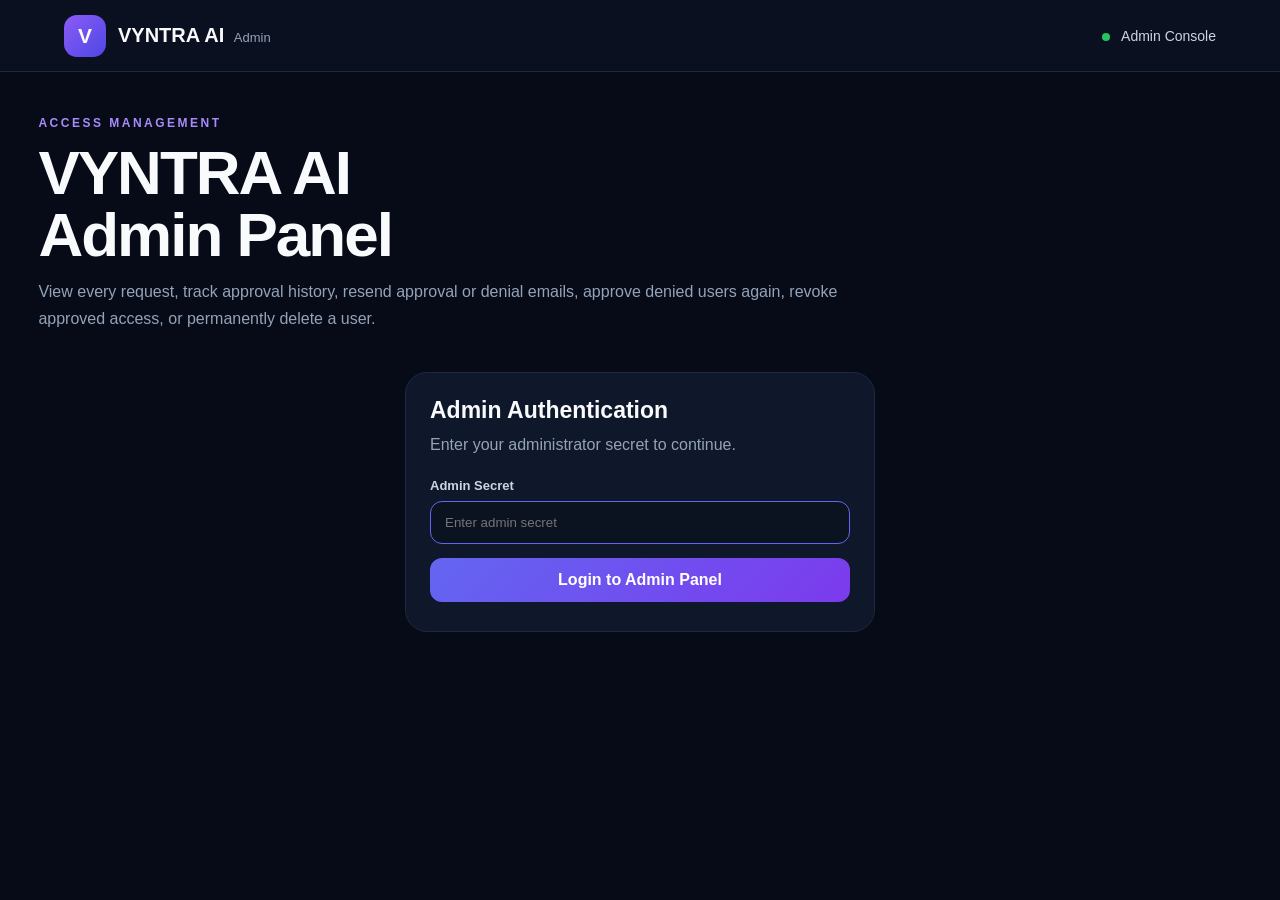
==== commit 7590dbc7: "Add files via upload" ====
--- a/admin.html
+++ b/admin.html
@@ -4,45 +4,1995 @@
 <meta charset="UTF-8">
 <meta name="viewport" content="width=device-width, initial-scale=1.0">
 <title>VYNTRA AI | Admin Console</title>
+
 <style>
-*{box-sizing:border-box;margin:0;padding:0}body{font-family:Inter,Segoe UI,Arial,sans-serif;color:#f8fafc;background:#070b17;min-height:100vh}
-.header{height:72px;padding:0 5%;display:flex;justify-content:space-between;align-items:center;background:#0b1020;border-bottom:1px solid #1e293b;position:sticky;top:0;z-index:10}.brand{display:flex;gap:12px;align-items:center}.logo{width:42px;height:42px;border-radius:13px;display:grid;place-items:center;font-weight:900;font-size:21px;background:linear-gradient(135deg,#8b5cf6,#4f46e5)}.brand b{font-size:20px}.brand span{color:#94a3b8;font-size:13px;margin-left:5px}.online{color:#cbd5e1;font-size:14px}.online i{display:inline-block;width:8px;height:8px;border-radius:50%;background:#22c55e;margin-right:8px}
-.container{width:min(1240px,94%);margin:auto;padding:44px 0 70px}.eyebrow{color:#a78bfa;font-size:12px;font-weight:800;letter-spacing:2.5px}.hero h1{font-size:clamp(38px,5vw,62px);line-height:1;letter-spacing:-2px;margin:12px 0}.hero p{color:#94a3b8;max-width:820px;line-height:1.7}.login{width:min(470px,100%);margin:40px auto}.panel{background:#0f172a;border:1px solid #1e293b;border-radius:22px;padding:24px}.title{font-size:23px;font-weight:800;margin-bottom:8px}.sub{color:#94a3b8;line-height:1.6;margin-bottom:20px}label{display:block;font-size:13px;font-weight:700;color:#cbd5e1;margin-bottom:8px}input{width:100%;padding:13px 14px;background:#0b1220;border:1px solid #334155;border-radius:12px;color:white;outline:none;margin-bottom:14px}button{font:inherit;cursor:pointer}.primary{width:100%;padding:13px;border:0;border-radius:12px;color:white;font-weight:800;background:linear-gradient(135deg,#6366f1,#7c3aed)}
-.dashboard{display:none}.top{display:flex;justify-content:space-between;align-items:end;gap:18px;margin:34px 0 18px}.top h2{font-size:28px}.muted{color:#94a3b8;font-size:14px;margin-top:5px}.actions{display:flex;gap:9px}.btn,.tab,.action{border-radius:10px;border:1px solid #334155;background:#111827;color:#cbd5e1;padding:9px 13px;font-weight:800}.refresh{background:linear-gradient(135deg,#6366f1,#7c3aed);color:#fff;border-color:transparent}.logout:hover{color:#fca5a5}
-.alert{display:none;padding:12px 14px;border-radius:12px;margin-bottom:14px;font-size:13px}.success{background:#052e1a;color:#86efac;border:1px solid #14532d}.error{background:#3f0d0d;color:#fca5a5;border:1px solid #7f1d1d}.stats{display:grid;grid-template-columns:repeat(4,1fr);gap:12px;margin-bottom:15px}.stat{padding:16px;border-radius:16px;background:#0f172a;border:1px solid #1e293b}.stat small{color:#94a3b8;text-transform:uppercase;letter-spacing:1px}.stat strong{display:block;font-size:28px;margin-top:6px}.controls{display:grid;grid-template-columns:1fr auto;gap:12px;margin-bottom:15px}.search{margin:0}.tabs{display:flex;gap:7px;flex-wrap:wrap}.tab.active{background:linear-gradient(135deg,#6366f1,#7c3aed);color:#fff;border-color:transparent}
-.table-panel{padding:0;overflow:hidden}.table-head{padding:20px;border-bottom:1px solid #1e293b}.table-head h3{font-size:20px}.table-head p{color:#94a3b8;font-size:13px;margin-top:4px}.wrap{overflow-x:auto}table{width:100%;min-width:1100px;border-collapse:collapse}th{padding:14px 18px;text-align:left;color:#64748b;font-size:11px;text-transform:uppercase;letter-spacing:1px;background:#0c1424}td{padding:15px 18px;border-top:1px solid #172033;color:#cbd5e1;font-size:13px;vertical-align:middle}.user{display:flex;gap:10px;align-items:center}.av{width:40px;height:40px;border-radius:50%;display:grid;place-items:center;background:linear-gradient(135deg,#6366f1,#7c3aed);font-weight:800}.name{font-weight:800;color:#f8fafc}.email{font-size:11px;color:#64748b;margin-top:2px}.status{display:inline-flex;padding:6px 9px;border-radius:999px;font-size:10px;font-weight:800;text-transform:uppercase}.pending{color:#fbbf24;background:#3a2803}.approved{color:#4ade80;background:#062b18}.denied{color:#f87171;background:#3a1010}.date{white-space:nowrap;color:#94a3b8;font-size:12px}.row-actions{display:flex;gap:7px;flex-wrap:wrap}.approve{color:#4ade80;background:#062b18}.deny,.revoke{color:#f87171;background:#3a1010}.resend{color:#7dd3fc;background:#06283a}.action:hover{filter:brightness(1.18)}.empty{text-align:center;padding:65px 20px}.empty h3{margin-bottom:6px}.empty p{color:#94a3b8}.footer{text-align:center;color:#475569;font-size:12px;margin-top:24px}
-@media(max-width:900px){.stats{grid-template-columns:1fr 1fr}.controls{grid-template-columns:1fr}.top{align-items:flex-start;flex-direction:column}.actions{width:100%}.actions .btn{flex:1}}
+*{
+  box-sizing:border-box;
+  margin:0;
+  padding:0;
+}
+
+body{
+  font-family:Inter,"Segoe UI",Arial,sans-serif;
+  color:#f8fafc;
+  background:#070b17;
+  min-height:100vh;
+}
+
+.header{
+  height:72px;
+  padding:0 5%;
+  display:flex;
+  justify-content:space-between;
+  align-items:center;
+  background:#0b1020;
+  border-bottom:1px solid #1e293b;
+  position:sticky;
+  top:0;
+  z-index:10;
+}
+
+.brand{
+  display:flex;
+  gap:12px;
+  align-items:center;
+}
+
+.logo{
+  width:42px;
+  height:42px;
+  border-radius:13px;
+  display:grid;
+  place-items:center;
+  font-weight:900;
+  font-size:21px;
+  background:linear-gradient(135deg,#8b5cf6,#4f46e5);
+}
+
+.brand b{
+  font-size:20px;
+}
+
+.brand span{
+  color:#94a3b8;
+  font-size:13px;
+  margin-left:5px;
+}
+
+.online{
+  color:#cbd5e1;
+  font-size:14px;
+}
+
+.online i{
+  display:inline-block;
+  width:8px;
+  height:8px;
+  border-radius:50%;
+  background:#22c55e;
+  margin-right:8px;
+}
+
+.container{
+  width:min(1240px,94%);
+  margin:auto;
+  padding:44px 0 70px;
+}
+
+.eyebrow{
+  color:#a78bfa;
+  font-size:12px;
+  font-weight:800;
+  letter-spacing:2.5px;
+}
+
+.hero h1{
+  font-size:clamp(38px,5vw,62px);
+  line-height:1;
+  letter-spacing:-2px;
+  margin:12px 0;
+}
+
+.hero p{
+  color:#94a3b8;
+  max-width:820px;
+  line-height:1.7;
+}
+
+.login{
+  width:min(470px,100%);
+  margin:40px auto;
+}
+
+.panel{
+  background:#0f172a;
+  border:1px solid #1e293b;
+  border-radius:22px;
+  padding:24px;
+}
+
+.title{
+  font-size:23px;
+  font-weight:800;
+  margin-bottom:8px;
+}
+
+.sub{
+  color:#94a3b8;
+  line-height:1.6;
+  margin-bottom:20px;
+}
+
+label{
+  display:block;
+  font-size:13px;
+  font-weight:700;
+  color:#cbd5e1;
+  margin-bottom:8px;
+}
+
+input{
+  width:100%;
+  padding:13px 14px;
+  background:#0b1220;
+  border:1px solid #334155;
+  border-radius:12px;
+  color:white;
+  outline:none;
+  margin-bottom:14px;
+}
+
+input:focus{
+  border-color:#6366f1;
+}
+
+button{
+  font:inherit;
+  cursor:pointer;
+}
+
+button:disabled{
+  opacity:.55;
+  cursor:not-allowed;
+}
+
+.primary{
+  width:100%;
+  padding:13px;
+  border:0;
+  border-radius:12px;
+  color:white;
+  font-weight:800;
+  background:linear-gradient(135deg,#6366f1,#7c3aed);
+}
+
+.dashboard{
+  display:none;
+}
+
+.top{
+  display:flex;
+  justify-content:space-between;
+  align-items:end;
+  gap:18px;
+  margin:34px 0 18px;
+}
+
+.top h2{
+  font-size:28px;
+}
+
+.muted{
+  color:#94a3b8;
+  font-size:14px;
+  margin-top:5px;
+}
+
+.actions{
+  display:flex;
+  gap:9px;
+}
+
+.btn,
+.tab,
+.action{
+  border-radius:10px;
+  border:1px solid #334155;
+  background:#111827;
+  color:#cbd5e1;
+  padding:9px 13px;
+  font-weight:800;
+}
+
+.refresh{
+  background:linear-gradient(135deg,#6366f1,#7c3aed);
+  color:#fff;
+  border-color:transparent;
+}
+
+.logout:hover{
+  color:#fca5a5;
+}
+
+.alert{
+  display:none;
+  padding:12px 14px;
+  border-radius:12px;
+  margin-bottom:14px;
+  font-size:13px;
+}
+
+.success{
+  background:#052e1a;
+  color:#86efac;
+  border:1px solid #14532d;
+}
+
+.error{
+  background:#3f0d0d;
+  color:#fca5a5;
+  border:1px solid #7f1d1d;
+}
+
+.stats{
+  display:grid;
+  grid-template-columns:repeat(4,1fr);
+  gap:12px;
+  margin-bottom:15px;
+}
+
+.stat{
+  padding:16px;
+  border-radius:16px;
+  background:#0f172a;
+  border:1px solid #1e293b;
+}
+
+.stat small{
+  color:#94a3b8;
+  text-transform:uppercase;
+  letter-spacing:1px;
+}
+
+.stat strong{
+  display:block;
+  font-size:28px;
+  margin-top:6px;
+}
+
+.controls{
+  display:grid;
+  grid-template-columns:1fr auto;
+  gap:12px;
+  margin-bottom:15px;
+}
+
+.search{
+  margin:0;
+}
+
+.tabs{
+  display:flex;
+  gap:7px;
+  flex-wrap:wrap;
+}
+
+.tab.active{
+  background:linear-gradient(135deg,#6366f1,#7c3aed);
+  color:#fff;
+  border-color:transparent;
+}
+
+.table-panel{
+  padding:0;
+  overflow:hidden;
+}
+
+.table-head{
+  padding:20px;
+  border-bottom:1px solid #1e293b;
+}
+
+.table-head h3{
+  font-size:20px;
+}
+
+.table-head p{
+  color:#94a3b8;
+  font-size:13px;
+  margin-top:4px;
+}
+
+.wrap{
+  overflow-x:auto;
+}
+
+table{
+  width:100%;
+  min-width:1100px;
+  border-collapse:collapse;
+}
+
+th{
+  padding:14px 18px;
+  text-align:left;
+  color:#64748b;
+  font-size:11px;
+  text-transform:uppercase;
+  letter-spacing:1px;
+  background:#0c1424;
+}
+
+td{
+  padding:15px 18px;
+  border-top:1px solid #172033;
+  color:#cbd5e1;
+  font-size:13px;
+  vertical-align:middle;
+}
+
+.user{
+  display:flex;
+  gap:10px;
+  align-items:center;
+}
+
+.av{
+  width:40px;
+  height:40px;
+  border-radius:50%;
+  display:grid;
+  place-items:center;
+  background:linear-gradient(135deg,#6366f1,#7c3aed);
+  font-weight:800;
+}
+
+.name{
+  font-weight:800;
+  color:#f8fafc;
+}
+
+.email{
+  font-size:11px;
+  color:#64748b;
+  margin-top:2px;
+}
+
+.status{
+  display:inline-flex;
+  padding:6px 9px;
+  border-radius:999px;
+  font-size:10px;
+  font-weight:800;
+  text-transform:uppercase;
+}
+
+.pending{
+  color:#fbbf24;
+  background:#3a2803;
+}
+
+.approved{
+  color:#4ade80;
+  background:#062b18;
+}
+
+.denied{
+  color:#f87171;
+  background:#3a1010;
+}
+
+.date{
+  white-space:nowrap;
+  color:#94a3b8;
+  font-size:12px;
+}
+
+.row-actions{
+  display:flex;
+  gap:7px;
+  flex-wrap:wrap;
+}
+
+.action{
+  padding:8px 10px;
+  font-size:11px;
+}
+
+.approve{
+  color:#4ade80;
+  background:#062b18;
+}
+
+.deny,
+.revoke,
+.delete{
+  color:#fca5a5;
+  background:#3a1010;
+}
+
+.resend{
+  color:#7dd3fc;
+  background:#06283a;
+}
+
+.action:hover{
+  filter:brightness(1.18);
+}
+
+.empty{
+  text-align:center;
+  padding:65px 20px;
+}
+
+.empty h3{
+  margin-bottom:6px;
+}
+
+.empty p{
+  color:#94a3b8;
+}
+
+.footer{
+  text-align:center;
+  color:#475569;
+  font-size:12px;
+  margin-top:24px;
+}
+
+@media(max-width:900px){
+
+  .stats{
+    grid-template-columns:1fr 1fr;
+  }
+
+  .controls{
+    grid-template-columns:1fr;
+  }
+
+  .top{
+    align-items:flex-start;
+    flex-direction:column;
+  }
+
+  .actions{
+    width:100%;
+  }
+
+  .actions .btn{
+    flex:1;
+  }
+}
 </style>
 </head>
+
 <body>
-<header class="header"><div class="brand"><div class="logo">V</div><div><b>VYNTRA AI</b><span>Admin</span></div></div><div class="online"><i></i>Admin Console</div></header>
+
+<header class="header">
+
+  <div class="brand">
+    <div class="logo">V</div>
+
+    <div>
+      <b>VYNTRA AI</b>
+      <span>Admin</span>
+    </div>
+  </div>
+
+  <div class="online">
+    <i></i>
+    Admin Console
+  </div>
+
+</header>
+
+
 <div class="container">
-<section class="hero"><div class="eyebrow">ACCESS MANAGEMENT</div><h1>VYNTRA AI<br>Admin Panel</h1><p>View every request, track approval history, resend approval or denial emails, approve denied users again, or revoke approved access.</p></section>
-<section id="loginSection" class="login"><div class="panel"><div class="title">Admin Authentication</div><div class="sub">Enter your administrator secret to continue.</div><label>Admin Secret</label><input id="adminSecret" type="password" placeholder="Enter admin secret"><button id="loginBtn" class="primary">Login to Admin Panel</button><div id="loginMessage" class="muted"></div></div></section>
-<section id="dashboard" class="dashboard">
-<div class="top"><div><h2>Access Management</h2><div class="muted">Complete user status and email management.</div></div><div class="actions"><button id="refreshBtn" class="btn refresh">↻ Refresh</button><button id="logoutBtn" class="btn logout">Logout</button></div></div>
-<div id="ok" class="alert success"></div><div id="bad" class="alert error"></div>
-<div class="stats"><div class="stat"><small>Total Users</small><strong id="allCount">0</strong></div><div class="stat"><small>Pending</small><strong id="pendingCount">0</strong></div><div class="stat"><small>Approved</small><strong id="approvedCount">0</strong></div><div class="stat"><small>Denied</small><strong id="deniedCount">0</strong></div></div>
-<div class="controls"><input id="search" placeholder="Search name, email or mobile..."><div class="tabs"><button class="tab active" data-filter="all">All</button><button class="tab" data-filter="pending">Pending</button><button class="tab" data-filter="approved">Approved</button><button class="tab" data-filter="denied">Denied</button></div></div>
-<div class="panel table-panel"><div class="table-head"><h3>All Users</h3><p id="countText">Loading...</p></div><div id="tableArea" class="wrap"></div></div>
-<div class="footer">VYNTRA AI • Secure Administration Console</div>
-</section></div>
+
+<section class="hero">
+
+  <div class="eyebrow">
+    ACCESS MANAGEMENT
+  </div>
+
+  <h1>
+    VYNTRA AI<br>
+    Admin Panel
+  </h1>
+
+  <p>
+    View every request, track approval history,
+    resend approval or denial emails, approve
+    denied users again, revoke approved access,
+    or permanently delete a user.
+  </p>
+
+</section>
+
+
+<section
+  id="loginSection"
+  class="login"
+>
+
+  <div class="panel">
+
+    <div class="title">
+      Admin Authentication
+    </div>
+
+    <div class="sub">
+      Enter your administrator secret to continue.
+    </div>
+
+    <label for="adminSecret">
+      Admin Secret
+    </label>
+
+    <input
+      id="adminSecret"
+      type="password"
+      placeholder="Enter admin secret"
+      autocomplete="current-password"
+    >
+
+    <button
+      id="loginBtn"
+      class="primary"
+    >
+      Login to Admin Panel
+    </button>
+
+    <div
+      id="loginMessage"
+      class="muted"
+    ></div>
+
+  </div>
+
+</section>
+
+
+<section
+  id="dashboard"
+  class="dashboard"
+>
+
+  <div class="top">
+
+    <div>
+
+      <h2>
+        Access Management
+      </h2>
+
+      <div class="muted">
+        Complete user status and email management.
+      </div>
+
+    </div>
+
+
+    <div class="actions">
+
+      <button
+        id="refreshBtn"
+        class="btn refresh"
+      >
+        ↻ Refresh
+      </button>
+
+      <button
+        id="logoutBtn"
+        class="btn logout"
+      >
+        Logout
+      </button>
+
+    </div>
+
+  </div>
+
+
+  <div
+    id="ok"
+    class="alert success"
+  ></div>
+
+  <div
+    id="bad"
+    class="alert error"
+  ></div>
+
+
+  <div class="stats">
+
+    <div class="stat">
+      <small>Total Users</small>
+      <strong id="allCount">0</strong>
+    </div>
+
+    <div class="stat">
+      <small>Pending</small>
+      <strong id="pendingCount">0</strong>
+    </div>
+
+    <div class="stat">
+      <small>Approved</small>
+      <strong id="approvedCount">0</strong>
+    </div>
+
+    <div class="stat">
+      <small>Denied</small>
+      <strong id="deniedCount">0</strong>
+    </div>
+
+  </div>
+
+
+  <div class="controls">
+
+    <input
+      id="search"
+      class="search"
+      placeholder="Search name, email or mobile..."
+    >
+
+    <div class="tabs">
+
+      <button
+        class="tab active"
+        data-filter="all"
+      >
+        All
+      </button>
+
+      <button
+        class="tab"
+        data-filter="pending"
+      >
+        Pending
+      </button>
+
+      <button
+        class="tab"
+        data-filter="approved"
+      >
+        Approved
+      </button>
+
+      <button
+        class="tab"
+        data-filter="denied"
+      >
+        Denied
+      </button>
+
+    </div>
+
+  </div>
+
+
+  <div class="panel table-panel">
+
+    <div class="table-head">
+
+      <h3>
+        All Users
+      </h3>
+
+      <p id="countText">
+        Loading...
+      </p>
+
+    </div>
+
+    <div
+      id="tableArea"
+      class="wrap"
+    ></div>
+
+  </div>
+
+
+  <div class="footer">
+    VYNTRA AI • Secure Administration Console
+  </div>
+
+</section>
+
+</div>
+
+
 <script>
-const API_URL="https://vyntra-ai-api.ezhilarasanpofficial.workers.dev";
-const SECRET_KEY="vyntra_admin_secret";
-let users=[];let filter="all";
-const $=id=>document.getElementById(id);
-function esc(v){return String(v??"").replaceAll("&","&amp;").replaceAll("<","&lt;").replaceAll(">","&gt;").replaceAll('"',"&quot;").replaceAll("'","&#039;")}
-function secret(){return sessionStorage.getItem(SECRET_KEY)||""}
-function showLogin(){$("loginSection").style.display="block";$("dashboard").style.display="none"}
-function showDash(){$("loginSection").style.display="none";$("dashboard").style.display="block"}
-function alertMsg(msg,type="ok"){$("ok").style.display="none";$("bad").style.display="none";const el=type==="ok"?$("ok"):$("bad");el.textContent=msg;el.style.display="block"}
-function fmt(v){if(!v)return"—";const d=new Date(String(v).replace(" ","T")+(!String(v).includes("Z")?"Z":""));return Number.isNaN(d.getTime())?String(v):d.toLocaleString("en-IN",{dateStyle:"medium",timeStyle:"short"})}
-async function adminLogin(){const s=$("adminSecret").value.trim();if(!s){$("loginMessage").textContent="Enter admin secret.";return}$("loginBtn").disabled=true;sessionStorage.setItem(SECRET_KEY,s);try{const r=await fetch(API_URL+"/admin/users",{headers:{"X-Admin-Secret":s}});if(!r.ok)throw new Error((await r.json()).error||"Invalid admin secret.");$("loginMessage").textContent="";showDash();await loadUsers()}catch(e){sessionStorage.removeItem(SECRET_KEY);$("loginMessage").textContent=e.message}finally{$("loginBtn").disabled=false}}
-async function loadUsers(){try{const r=await fetch(API_URL+"/admin/users",{headers:{"X-Admin-Secret":secret()}});const d=await r.json();if(r.status===401){sessionStorage.removeItem(SECRET_KEY);showLogin();$("loginMessage").textContent="Admin session expired.";return}if(!r.ok)throw new Error(d.error||"Failed to load users.");users=Array.isArray(d.users)?d.users:[];updateStats();render()}catch(e){alertMsg(e.message,"bad")}}
-function updateStats(){$("allCount").textContent=users.length;$("pendingCount").textContent=users.filter(x=>x.status==="pending").length;$("approvedCount").textContent=users.filter(x=>x.status==="approved").length;$("deniedCount").textContent=users.filter(x=>x.status==="denied").length}
-function render(){const q=$("search").value.trim().toLowerCase();const list=users.filter(u=>(filter==="all"||u.status===filter)&&[u.name,u.email,u.mobile].join(" ").toLowerCase().includes(q));$("countText").textContent=`${list.length} shown • ${users.length} total`;if(!list.length){$("tableArea").innerHTML='<div class="empty"><h3>No matching users</h3><p>Try another search or filter.</p></div>';return}const rows=list.map(u=>{const status=u.status||"pending";const name=esc(u.name||"Vyntra User");const email=esc(u.email||"");let actions="";if(status==="pending"){actions=`<button class="action approve" onclick="updateAccess('${email}','approved')">✓ Approve</button><button class="action deny" onclick="updateAccess('${email}','denied')">✕ Deny</button>`}else if(status==="approved"){actions=`<button class="action resend" onclick="resendMail('${email}','approved')">✉ Resend Approval</button><button class="action revoke" onclick="updateAccess('${email}','denied')">↶ Revoke</button>`}else{actions=`<button class="action approve" onclick="updateAccess('${email}','approved')">✓ Approve Again</button><button class="action resend" onclick="resendMail('${email}','denied')">✉ Resend Denial</button>`}return `<tr><td><div class="user"><div class="av">${esc((u.name||"U").trim().charAt(0).toUpperCase())}</div><div><div class="name">${name}</div><div class="email">${email}</div></div></div></td><td>${esc(u.mobile||"—")}</td><td><span class="status ${esc(status)}">${esc(status)}</span></td><td class="date">${esc(fmt(u.requested_at))}</td><td class="date">${esc(fmt(u.approved_at))}</td><td><div class="row-actions">${actions}</div></td></tr>`}).join("");$("tableArea").innerHTML=`<table><thead><tr><th>User</th><th>Mobile</th><th>Status</th><th>Requested</th><th>Approved</th><th>Actions</th></tr></thead><tbody>${rows}</tbody></table>`}
-async function updateAccess(email,status){const action=status==="approved"?"approve":"deny/revoke";if(!confirm(`Are you sure you want to ${action} ${email}?`))return;try{const r=await fetch(API_URL+"/admin/update-access",{method:"POST",headers:{"Content-Type":"application/json","X-Admin-Secret":secret()},body:JSON.stringify({email,status})});const d=await r.json();if(!r.ok||d.success===false)throw new Error(d.emailError||d.error||"Update failed.");alertMsg(d.emailSent===false?`Status updated, but email failed: ${d.emailError||"Unknown error"}`:(status==="approved"?"User approved and mail sent.":"User denied/revoked and mail sent."),d.emailSent===false?"bad":"ok");await loadUsers()}catch(e){alertMsg(e.message,"bad")}}
-async function resendMail(email,status){const label=status==="approved"?"approval":"denial";if(!confirm(`Resend ${label} email to ${email}?`))return;try{const r=await fetch(API_URL+"/admin/resend-email",{method:"POST",headers:{"Content-Type":"application/json","X-Admin-Secret":secret()},body:JSON.stringify({email,status})});const d=await r.json();if(!r.ok||d.success===false)throw new Error(d.error||"Failed to resend email.");alertMsg(`${label} email sent to ${email}.`)}catch(e){alertMsg(e.message,"bad")}}
-$("loginBtn").onclick=adminLogin;$("adminSecret").onkeydown=e=>{if(e.key==="Enter")adminLogin()};$("refreshBtn").onclick=loadUsers;$("logoutBtn").onclick=()=>{sessionStorage.removeItem(SECRET_KEY);showLogin();$("loginMessage").textContent="Logged out."};$("search").oninput=render;document.querySelectorAll(".tab").forEach(t=>t.onclick=()=>{document.querySelectorAll(".tab").forEach(x=>x.classList.remove("active"));t.classList.add("active");filter=t.dataset.filter;render()});window.addEventListener("load",()=>{sessionStorage.removeItem(SECRET_KEY);showLogin();$("adminSecret").focus()});
-</script></body></html>
+
+const API_URL =
+  "https://vyntra-ai-api.ezhilarasanpofficial.workers.dev";
+
+const SECRET_KEY =
+  "vyntra_admin_secret";
+
+let users = [];
+
+let filter = "all";
+
+
+const $ = id =>
+  document.getElementById(id);
+
+
+/* =========================================================
+   HELPERS
+========================================================= */
+
+function esc(value){
+
+  return String(value ?? "")
+    .replaceAll("&","&amp;")
+    .replaceAll("<","&lt;")
+    .replaceAll(">","&gt;")
+    .replaceAll('"',"&quot;")
+    .replaceAll("'","&#039;");
+}
+
+
+function secret(){
+
+  return (
+    sessionStorage.getItem(
+      SECRET_KEY
+    ) || ""
+  );
+}
+
+
+function clearSecret(){
+
+  sessionStorage.removeItem(
+    SECRET_KEY
+  );
+
+  $("adminSecret").value = "";
+}
+
+
+function showLogin(){
+
+  $("loginSection").style.display =
+    "block";
+
+  $("dashboard").style.display =
+    "none";
+
+  clearSecret();
+
+  $("loginBtn").disabled =
+    false;
+
+  $("loginBtn").textContent =
+    "Login to Admin Panel";
+}
+
+
+function showDash(){
+
+  $("loginSection").style.display =
+    "none";
+
+  $("dashboard").style.display =
+    "block";
+}
+
+
+function alertMsg(
+  msg,
+  type = "ok"
+){
+
+  $("ok").style.display =
+    "none";
+
+  $("bad").style.display =
+    "none";
+
+  const element =
+    type === "ok"
+      ? $("ok")
+      : $("bad");
+
+  element.textContent =
+    msg;
+
+  element.style.display =
+    "block";
+}
+
+
+function clearAlert(){
+
+  $("ok").style.display =
+    "none";
+
+  $("bad").style.display =
+    "none";
+}
+
+
+function fmt(value){
+
+  if(!value){
+    return "—";
+  }
+
+  const raw =
+    String(value);
+
+  const parsed =
+    new Date(
+      raw.replace(" ","T") +
+      (!raw.includes("Z")
+        ? "Z"
+        : "")
+    );
+
+  if(
+    Number.isNaN(
+      parsed.getTime()
+    )
+  ){
+
+    return raw;
+  }
+
+  return parsed.toLocaleString(
+    "en-IN",
+    {
+      dateStyle:"medium",
+      timeStyle:"short"
+    }
+  );
+}
+
+
+/* =========================================================
+   API FETCH
+   IMPORTANT:
+   No custom Cache-Control header.
+   This avoids CORS preflight failure.
+========================================================= */
+
+async function apiFetch(
+  path,
+  options = {}
+){
+
+  try{
+
+    const separator =
+      path.includes("?")
+        ? "&"
+        : "?";
+
+    const finalUrl =
+      API_URL +
+      path +
+      separator +
+      "_=" +
+      Date.now();
+
+
+    const response =
+      await fetch(
+        finalUrl,
+        {
+          ...options,
+
+          cache:
+            "no-store",
+
+          headers:{
+            ...(options.headers || {})
+          }
+        }
+      );
+
+
+    return response;
+
+  }catch(error){
+
+    console.error(
+      "FETCH ERROR:",
+      error
+    );
+
+    throw new Error(
+      "Failed to fetch VYNTRA AI API."
+    );
+  }
+}
+
+
+/* =========================================================
+   ADMIN LOGIN
+========================================================= */
+
+async function adminLogin(){
+
+  const value =
+    $("adminSecret")
+      .value
+      .trim();
+
+
+  if(!value){
+
+    $("loginMessage").textContent =
+      "Enter admin secret.";
+
+    return;
+  }
+
+
+  const button =
+    $("loginBtn");
+
+
+  button.disabled =
+    true;
+
+  button.textContent =
+    "Authenticating...";
+
+
+  sessionStorage.setItem(
+    SECRET_KEY,
+    value
+  );
+
+
+  try{
+
+    /*
+      Use already-working
+      /admin/pending for authentication.
+    */
+
+    const response =
+      await apiFetch(
+        "/admin/pending",
+        {
+          method:"GET",
+
+          headers:{
+            "X-Admin-Secret":
+              value
+          }
+        }
+      );
+
+
+    const data =
+      await response
+        .json()
+        .catch(
+          () => ({})
+        );
+
+
+    if(
+      response.status === 401
+    ){
+
+      throw new Error(
+        "Invalid admin secret."
+      );
+    }
+
+
+    if(!response.ok){
+
+      throw new Error(
+        data.error ||
+        "Admin login failed."
+      );
+    }
+
+
+    $("adminSecret").value =
+      "";
+
+    $("loginMessage").textContent =
+      "";
+
+    showDash();
+
+    await loadUsers();
+
+
+  }catch(error){
+
+    console.error(
+      "ADMIN LOGIN ERROR:",
+      error
+    );
+
+    clearSecret();
+
+    $("loginMessage").textContent =
+      error.message ||
+      "Unable to connect to VYNTRA AI API.";
+
+  }finally{
+
+    button.disabled =
+      false;
+
+    button.textContent =
+      "Login to Admin Panel";
+  }
+}
+
+
+/* =========================================================
+   LOAD USERS
+========================================================= */
+
+async function loadUsers(){
+
+  clearAlert();
+
+
+  const refresh =
+    $("refreshBtn");
+
+  const oldText =
+    refresh.textContent;
+
+
+  refresh.disabled =
+    true;
+
+  refresh.textContent =
+    "↻ Loading...";
+
+
+  try{
+
+    const response =
+      await apiFetch(
+        "/admin/users",
+        {
+          method:"GET",
+
+          headers:{
+            "X-Admin-Secret":
+              secret()
+          }
+        }
+      );
+
+
+    const data =
+      await response
+        .json()
+        .catch(
+          () => ({})
+        );
+
+
+    if(
+      response.status ===
+      401
+    ){
+
+      showLogin();
+
+      $("loginMessage").textContent =
+        "Admin session expired. Please login again.";
+
+      return;
+    }
+
+
+    if(!response.ok){
+
+      throw new Error(
+        data.error ||
+        "Failed to load users."
+      );
+    }
+
+
+    users =
+      Array.isArray(
+        data.users
+      )
+        ? data.users
+        : [];
+
+
+    updateStats();
+
+    render();
+
+
+  }catch(error){
+
+    console.error(
+      "LOAD USERS ERROR:",
+      error
+    );
+
+
+    /*
+      Fallback:
+      if /admin/users isn't available,
+      show pending users instead.
+    */
+
+    try{
+
+      const fallback =
+        await apiFetch(
+          "/admin/pending",
+          {
+            method:"GET",
+
+            headers:{
+              "X-Admin-Secret":
+                secret()
+            }
+          }
+        );
+
+
+      const fallbackData =
+        await fallback
+          .json()
+          .catch(
+            () => ({})
+          );
+
+
+      if(
+        fallback.ok
+      ){
+
+        users =
+          Array.isArray(
+            fallbackData.users
+          )
+            ? fallbackData.users
+            : [];
+
+
+        updateStats();
+
+        render();
+
+
+        alertMsg(
+          "Showing pending users. All-user history endpoint is unavailable.",
+          "bad"
+        );
+
+
+        return;
+      }
+
+
+    }catch(fallbackError){
+
+      console.error(
+        "FALLBACK ERROR:",
+        fallbackError
+      );
+    }
+
+
+    $("tableArea").innerHTML =
+      `
+        <div class="empty">
+
+          <h3>
+            Unable to load users
+          </h3>
+
+          <p>
+            ${esc(
+              error.message ||
+              "Failed to fetch."
+            )}
+          </p>
+
+        </div>
+      `;
+
+
+    alertMsg(
+      error.message ||
+      "Failed to fetch VYNTRA AI API.",
+      "bad"
+    );
+
+
+  }finally{
+
+    refresh.disabled =
+      false;
+
+    refresh.textContent =
+      oldText;
+  }
+}
+
+
+/* =========================================================
+   STATS
+========================================================= */
+
+function updateStats(){
+
+  $("allCount").textContent =
+    users.length;
+
+
+  $("pendingCount").textContent =
+    users.filter(
+      x =>
+        x.status ===
+        "pending"
+    ).length;
+
+
+  $("approvedCount").textContent =
+    users.filter(
+      x =>
+        x.status ===
+        "approved"
+    ).length;
+
+
+  $("deniedCount").textContent =
+    users.filter(
+      x =>
+        x.status ===
+        "denied"
+    ).length;
+}
+
+
+/* =========================================================
+   RENDER USERS
+========================================================= */
+
+function render(){
+
+  const q =
+    $("search")
+      .value
+      .trim()
+      .toLowerCase();
+
+
+  const list =
+    users.filter(
+      user => {
+
+        const statusMatch =
+          filter === "all" ||
+          user.status ===
+            filter;
+
+
+        const text =
+          [
+            user.name,
+            user.email,
+            user.mobile
+          ]
+            .join(" ")
+            .toLowerCase();
+
+
+        return (
+          statusMatch &&
+          text.includes(q)
+        );
+      }
+    );
+
+
+  $("countText").textContent =
+    `${list.length} shown • ${users.length} total`;
+
+
+  if(!list.length){
+
+    $("tableArea").innerHTML =
+      `
+        <div class="empty">
+
+          <h3>
+            No matching users
+          </h3>
+
+          <p>
+            Try another search or filter.
+          </p>
+
+        </div>
+      `;
+
+    return;
+  }
+
+
+  const rows =
+    list
+      .map(
+        user => {
+
+          const status =
+            user.status ||
+            "pending";
+
+
+          const email =
+            String(
+              user.email ||
+              ""
+            )
+              .trim()
+              .toLowerCase();
+
+
+          const name =
+            user.name ||
+            "Vyntra User";
+
+
+          const initial =
+            String(name)
+              .trim()
+              .charAt(0)
+              .toUpperCase();
+
+
+          let actions =
+            "";
+
+
+          if(
+            status ===
+            "pending"
+          ){
+
+            actions =
+              `
+                <button
+                  class="action approve"
+                  onclick="updateAccess('${esc(email)}','approved')"
+                >
+                  ✓ Approve
+                </button>
+
+                <button
+                  class="action deny"
+                  onclick="updateAccess('${esc(email)}','denied')"
+                >
+                  ✕ Deny
+                </button>
+
+                <button
+                  class="action delete"
+                  onclick="deleteUser('${esc(email)}')"
+                >
+                  🗑 Delete
+                </button>
+              `;
+
+          }else if(
+            status ===
+            "approved"
+          ){
+
+            actions =
+              `
+                <button
+                  class="action resend"
+                  onclick="resendMail('${esc(email)}','approved')"
+                >
+                  ✉ Resend Approval
+                </button>
+
+                <button
+                  class="action revoke"
+                  onclick="updateAccess('${esc(email)}','denied')"
+                >
+                  ↶ Revoke
+                </button>
+
+                <button
+                  class="action delete"
+                  onclick="deleteUser('${esc(email)}')"
+                >
+                  🗑 Delete
+                </button>
+              `;
+
+          }else{
+
+            actions =
+              `
+                <button
+                  class="action approve"
+                  onclick="updateAccess('${esc(email)}','approved')"
+                >
+                  ✓ Approve Again
+                </button>
+
+                <button
+                  class="action resend"
+                  onclick="resendMail('${esc(email)}','denied')"
+                >
+                  ✉ Resend Denial
+                </button>
+
+                <button
+                  class="action delete"
+                  onclick="deleteUser('${esc(email)}')"
+                >
+                  🗑 Delete
+                </button>
+              `;
+          }
+
+
+          return `
+            <tr>
+
+              <td>
+
+                <div class="user">
+
+                  <div class="av">
+                    ${esc(initial)}
+                  </div>
+
+                  <div>
+
+                    <div class="name">
+                      ${esc(name)}
+                    </div>
+
+                    <div class="email">
+                      ${esc(email)}
+                    </div>
+
+                  </div>
+
+                </div>
+
+              </td>
+
+
+              <td>
+                ${esc(
+                  user.mobile ||
+                  "—"
+                )}
+              </td>
+
+
+              <td>
+
+                <span
+                  class="status ${esc(status)}"
+                >
+                  ${esc(status)}
+                </span>
+
+              </td>
+
+
+              <td class="date">
+                ${esc(
+                  fmt(
+                    user.requested_at
+                  )
+                )}
+              </td>
+
+
+              <td class="date">
+                ${esc(
+                  fmt(
+                    user.approved_at
+                  )
+                )}
+              </td>
+
+
+              <td>
+
+                <div class="row-actions">
+                  ${actions}
+                </div>
+
+              </td>
+
+            </tr>
+          `;
+        }
+      )
+      .join("");
+
+
+  $("tableArea").innerHTML =
+    `
+      <table>
+
+        <thead>
+
+          <tr>
+
+            <th>User</th>
+            <th>Mobile</th>
+            <th>Status</th>
+            <th>Requested</th>
+            <th>Approved</th>
+            <th>Actions</th>
+
+          </tr>
+
+        </thead>
+
+        <tbody>
+          ${rows}
+        </tbody>
+
+      </table>
+    `;
+}
+
+
+/* =========================================================
+   APPROVE / DENY / REVOKE
+========================================================= */
+
+async function updateAccess(
+  email,
+  status
+){
+
+  const action =
+    status === "approved"
+      ? "approve"
+      : "deny/revoke";
+
+
+  if(
+    !confirm(
+      `Are you sure you want to ${action} ${email}?`
+    )
+  ){
+
+    return;
+  }
+
+
+  try{
+
+    const response =
+      await apiFetch(
+        "/admin/update-access",
+        {
+          method:"POST",
+
+          headers:{
+            "Content-Type":
+              "application/json",
+
+            "X-Admin-Secret":
+              secret()
+          },
+
+          body:
+            JSON.stringify({
+              email,
+              status
+            })
+        }
+      );
+
+
+    const data =
+      await response
+        .json()
+        .catch(
+          () => ({})
+        );
+
+
+    if(
+      response.status ===
+      401
+    ){
+
+      showLogin();
+
+      $("loginMessage").textContent =
+        "Admin session expired.";
+
+      return;
+    }
+
+
+    if(
+      !response.ok ||
+      data.success === false
+    ){
+
+      throw new Error(
+        data.emailError ||
+        data.error ||
+        "Update failed."
+      );
+    }
+
+
+    if(
+      data.emailSent ===
+      false
+    ){
+
+      alertMsg(
+        `Status updated, but email failed: ${data.emailError || "Unknown email error"}`,
+        "bad"
+      );
+
+    }else{
+
+      alertMsg(
+        status === "approved"
+          ? "User approved and mail sent."
+          : "User denied/revoked and mail sent.",
+        "ok"
+      );
+    }
+
+
+    await loadUsers();
+
+
+  }catch(error){
+
+    console.error(
+      "UPDATE ERROR:",
+      error
+    );
+
+    alertMsg(
+      error.message ||
+      "Update failed.",
+      "bad"
+    );
+  }
+}
+
+
+/* =========================================================
+   RESEND EMAIL
+========================================================= */
+
+async function resendMail(
+  email,
+  status
+){
+
+  const label =
+    status ===
+      "approved"
+      ? "approval"
+      : "denial";
+
+
+  if(
+    !confirm(
+      `Resend ${label} email to ${email}?`
+    )
+  ){
+
+    return;
+  }
+
+
+  try{
+
+    const response =
+      await apiFetch(
+        "/admin/resend-email",
+        {
+          method:"POST",
+
+          headers:{
+            "Content-Type":
+              "application/json",
+
+            "X-Admin-Secret":
+              secret()
+          },
+
+          body:
+            JSON.stringify({
+              email,
+              status
+            })
+        }
+      );
+
+
+    const data =
+      await response
+        .json()
+        .catch(
+          () => ({})
+        );
+
+
+    if(
+      response.status ===
+      401
+    ){
+
+      showLogin();
+
+      $("loginMessage").textContent =
+        "Admin session expired.";
+
+      return;
+    }
+
+
+    if(
+      !response.ok ||
+      data.success === false
+    ){
+
+      throw new Error(
+        data.error ||
+        "Failed to resend email."
+      );
+    }
+
+
+    alertMsg(
+      `${label.charAt(0).toUpperCase() + label.slice(1)} email sent to ${email}.`,
+      "ok"
+    );
+
+
+  }catch(error){
+
+    console.error(
+      "RESEND ERROR:",
+      error
+    );
+
+    alertMsg(
+      error.message ||
+      "Failed to resend email.",
+      "bad"
+    );
+  }
+}
+
+
+/* =========================================================
+   DELETE USER
+========================================================= */
+
+async function deleteUser(
+  email
+){
+
+  const confirmed =
+    confirm(
+      `Delete ${email}?\n\nThis permanently removes the user and their access history from the VYNTRA AI database.`
+    );
+
+
+  if(!confirmed){
+
+    return;
+  }
+
+
+  try{
+
+    const response =
+      await apiFetch(
+        "/admin/delete-user",
+        {
+          method:"POST",
+
+          headers:{
+            "Content-Type":
+              "application/json",
+
+            "X-Admin-Secret":
+              secret()
+          },
+
+          body:
+            JSON.stringify({
+              email
+            })
+          }
+        );
+
+
+    const data =
+      await response
+        .json()
+        .catch(
+          () => ({})
+        );
+
+
+    if(
+      response.status ===
+      401
+    ){
+
+      showLogin();
+
+      $("loginMessage").textContent =
+        "Admin session expired.";
+
+      return;
+    }
+
+
+    if(
+      !response.ok ||
+      data.success === false
+    ){
+
+      throw new Error(
+        data.error ||
+        "Failed to delete user."
+      );
+    }
+
+
+    alertMsg(
+      "User permanently deleted.",
+      "ok"
+    );
+
+
+    await loadUsers();
+
+
+  }catch(error){
+
+    console.error(
+      "DELETE ERROR:",
+      error
+    );
+
+    alertMsg(
+      error.message ||
+      "Failed to delete user.",
+      "bad"
+    );
+  }
+}
+
+
+/* =========================================================
+   EVENT LISTENERS
+========================================================= */
+
+$("loginBtn").onclick =
+  adminLogin;
+
+
+$("adminSecret").addEventListener(
+  "keydown",
+  event => {
+
+    if(
+      event.key ===
+      "Enter"
+    ){
+
+      adminLogin();
+    }
+
+  }
+);
+
+
+$("refreshBtn").onclick =
+  async () => {
+
+    await loadUsers();
+  };
+
+
+$("logoutBtn").onclick =
+  () => {
+
+    clearSecret();
+
+    showLogin();
+
+    $("loginMessage").textContent =
+      "Logged out successfully.";
+  };
+
+
+$("search").addEventListener(
+  "input",
+  render
+);
+
+
+document
+  .querySelectorAll(".tab")
+  .forEach(
+    tab => {
+
+      tab.addEventListener(
+        "click",
+        () => {
+
+          document
+            .querySelectorAll(".tab")
+            .forEach(
+              x =>
+                x.classList.remove(
+                  "active"
+                )
+            );
+
+
+          tab.classList.add(
+            "active"
+          );
+
+
+          filter =
+            tab.dataset.filter;
+
+
+          render();
+        }
+      );
+
+    }
+  );
+
+
+window.addEventListener(
+  "load",
+  () => {
+
+    clearSecret();
+
+    showLogin();
+
+    $("adminSecret")
+      .focus();
+
+  }
+);
+
+</script>
+
+</body>
+</html>
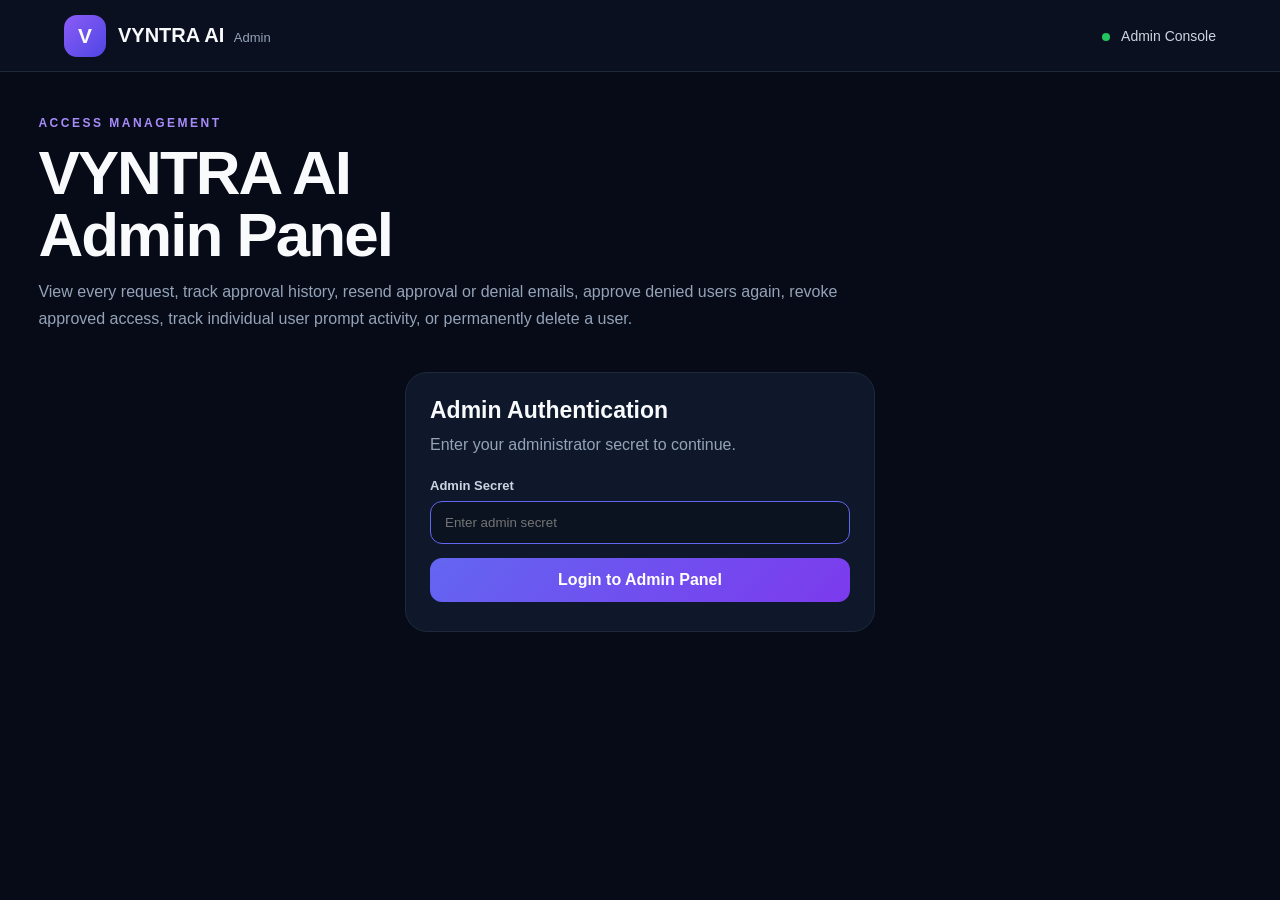
==== commit e776879b: "Implement user activity modal and styles Added modal styles and functionality for user activity logs" ====
--- a/admin.html
+++ b/admin.html
@@ -416,8 +416,93 @@
   background:#06283a;
 }
 
+.activity{
+  color:#c084fc;
+  background:#2e1065;
+}
+
 .action:hover{
   filter:brightness(1.18);
+}
+
+/* Modal Popup Styles */
+.modal-overlay{
+  position:fixed;
+  top:0;
+  left:0;
+  width:100%;
+  height:100%;
+  background:rgba(3,7,18,0.85);
+  backdrop-filter:blur(4px);
+  display:none;
+  place-items:center;
+  z-index:100;
+}
+
+.modal{
+  background:#0f172a;
+  border:1px solid #334155;
+  border-radius:18px;
+  width:min(650px,90%);
+  max-height:85vh;
+  display:flex;
+  flex-direction:column;
+  overflow:hidden;
+  box-shadow:0 25px 50px -12px rgba(0,0,0,0.5);
+}
+
+.modal-header{
+  padding:18px 24px;
+  border-bottom:1px solid #1e293b;
+  display:flex;
+  justify-content:space-between;
+  align-items:center;
+}
+
+.modal-header h3{
+  font-size:18px;
+}
+
+.close-btn{
+  background:transparent;
+  border:0;
+  color:#94a3b8;
+  font-size:20px;
+}
+
+.close-btn:hover{
+  color:#fff;
+}
+
+.modal-body{
+  padding:20px;
+  overflow-y:auto;
+}
+
+.activity-list{
+  display:flex;
+  flex-direction:column;
+  gap:12px;
+}
+
+.act-item{
+  background:#0b1220;
+  padding:12px 16px;
+  border-radius:10px;
+  border-left:3px solid #6366f1;
+}
+
+.act-prompt{
+  font-weight:600;
+  color:#f8fafc;
+  margin-bottom:4px;
+}
+
+.act-meta{
+  font-size:11px;
+  color:#64748b;
+  display:flex;
+  gap:12px;
 }
 
 .empty{
@@ -504,7 +589,7 @@
     View every request, track approval history,
     resend approval or denial emails, approve
     denied users again, revoke approved access,
-    or permanently delete a user.
+    track individual user prompt activity, or permanently delete a user.
   </p>
 
 </section>
@@ -567,7 +652,7 @@
       </h2>
 
       <div class="muted">
-        Complete user status and email management.
+        Complete user status, activity logs, and email management.
       </div>
 
     </div>
@@ -701,6 +786,19 @@
 
 </section>
 
+</div>
+
+<!-- Activity Modal -->
+<div id="actModal" class="modal-overlay">
+  <div class="modal">
+    <div class="modal-header">
+      <h3 id="actTitle">User Activity Logs</h3>
+      <button class="close-btn" onclick="closeActModal()">&times;</button>
+    </div>
+    <div class="modal-body" id="actBody">
+      <p class="muted">Loading user logs...</p>
+    </div>
+  </div>
 </div>
 
 
@@ -856,9 +954,6 @@
 
 /* =========================================================
    API FETCH
-   IMPORTANT:
-   No custom Cache-Control header.
-   This avoids CORS preflight failure.
 ========================================================= */
 
 async function apiFetch(
@@ -953,11 +1048,6 @@
 
   try{
 
-    /*
-      Use already-working
-      /admin/pending for authentication.
-    */
-
     const response =
       await apiFetch(
         "/admin/pending",
@@ -1042,80 +1132,107 @@
 
   clearAlert();
 
-
-  const refresh =
-    $("refreshBtn");
-
-  const oldText =
-    refresh.textContent;
-
-
-  refresh.disabled =
-    true;
-
-  refresh.textContent =
-    "↻ Loading...";
-
+  const refresh = $("refreshBtn");
+  const oldText = refresh.textContent;
+
+  refresh.disabled = true;
+  refresh.textContent = "↻ Loading...";
 
   try{
 
-    const response =
-      await apiFetch(
-        "/admin/users",
+    const response = await apiFetch(
+      "/admin/users",
+      {
+        method:"GET",
+        headers:{
+          "X-Admin-Secret": secret()
+        }
+      }
+    );
+
+    const data = await response
+      .json()
+      .catch(() => ({}));
+
+    if(response.status === 401){
+
+      showLogin();
+
+      $("loginMessage").textContent =
+        "Admin session expired. Please login again.";
+
+      return;
+    }
+
+    if(response.ok){
+
+      users = Array.isArray(data.users)
+        ? data.users
+        : [];
+
+      updateStats();
+      render();
+
+      return;
+    }
+
+    if(response.status === 404 || response.status === 405){
+
+      console.warn(
+        "VYNTRA AI: /admin/users is not available. Falling back to /admin/pending."
+      );
+
+      const fallback = await apiFetch(
+        "/admin/pending",
         {
           method:"GET",
-
           headers:{
-            "X-Admin-Secret":
-              secret()
+            "X-Admin-Secret": secret()
           }
         }
       );
 
-
-    const data =
-      await response
+      const fallbackData = await fallback
         .json()
-        .catch(
-          () => ({})
+        .catch(() => ({}));
+
+      if(fallback.status === 401){
+
+        showLogin();
+
+        $("loginMessage").textContent =
+          "Admin session expired. Please login again.";
+
+        return;
+      }
+
+      if(fallback.ok){
+
+        users = Array.isArray(fallbackData.users)
+          ? fallbackData.users
+          : [];
+
+        updateStats();
+        render();
+
+        alertMsg(
+          "Worker is using older endpoint version.",
+          "bad"
         );
 
-
-    if(
-      response.status ===
-      401
-    ){
-
-      showLogin();
-
-      $("loginMessage").textContent =
-        "Admin session expired. Please login again.";
-
-      return;
-    }
-
-
-    if(!response.ok){
+        return;
+      }
 
       throw new Error(
-        data.error ||
-        "Failed to load users."
+        fallbackData.error ||
+        "Unable to load pending users."
       );
     }
 
-
-    users =
-      Array.isArray(
-        data.users
-      )
-        ? data.users
-        : [];
-
-
-    updateStats();
-
-    render();
-
+    throw new Error(
+      data.error ||
+      "Failed to load users."
+    );
 
   }catch(error){
 
@@ -1124,91 +1241,15 @@
       error
     );
 
-
-    /*
-      Fallback:
-      if /admin/users isn't available,
-      show pending users instead.
-    */
-
-    try{
-
-      const fallback =
-        await apiFetch(
-          "/admin/pending",
-          {
-            method:"GET",
-
-            headers:{
-              "X-Admin-Secret":
-                secret()
-            }
-          }
-        );
-
-
-      const fallbackData =
-        await fallback
-          .json()
-          .catch(
-            () => ({})
-          );
-
-
-      if(
-        fallback.ok
-      ){
-
-        users =
-          Array.isArray(
-            fallbackData.users
-          )
-            ? fallbackData.users
-            : [];
-
-
-        updateStats();
-
-        render();
-
-
-        alertMsg(
-          "Showing pending users. All-user history endpoint is unavailable.",
-          "bad"
-        );
-
-
-        return;
-      }
-
-
-    }catch(fallbackError){
-
-      console.error(
-        "FALLBACK ERROR:",
-        fallbackError
-      );
-    }
-
-
-    $("tableArea").innerHTML =
-      `
-        <div class="empty">
-
-          <h3>
-            Unable to load users
-          </h3>
-
-          <p>
-            ${esc(
-              error.message ||
-              "Failed to fetch."
-            )}
-          </p>
-
-        </div>
-      `;
-
+    $("tableArea").innerHTML = `
+      <div class="empty">
+        <h3>Unable to load users</h3>
+        <p>${esc(
+          error.message ||
+          "Failed to fetch VYNTRA AI API."
+        )}</p>
+      </div>
+    `;
 
     alertMsg(
       error.message ||
@@ -1216,14 +1257,11 @@
       "bad"
     );
 
-
   }finally{
 
-    refresh.disabled =
-      false;
-
-    refresh.textContent =
-      oldText;
+    refresh.disabled = false;
+    refresh.textContent = oldText;
+
   }
 }
 
@@ -1386,6 +1424,13 @@
                 </button>
 
                 <button
+                  class="action activity"
+                  onclick="viewActivity('${esc(email)}')"
+                >
+                  👁 Activity
+                </button>
+
+                <button
                   class="action delete"
                   onclick="deleteUser('${esc(email)}')"
                 >
@@ -1415,6 +1460,13 @@
                 </button>
 
                 <button
+                  class="action activity"
+                  onclick="viewActivity('${esc(email)}')"
+                >
+                  👁 Activity
+                </button>
+
+                <button
                   class="action delete"
                   onclick="deleteUser('${esc(email)}')"
                 >
@@ -1441,6 +1493,13 @@
                 </button>
 
                 <button
+                  class="action activity"
+                  onclick="viewActivity('${esc(email)}')"
+                >
+                  👁 Activity
+                </button>
+
+                <button
                   class="action delete"
                   onclick="deleteUser('${esc(email)}')"
                 >
@@ -1555,6 +1614,188 @@
 
       </table>
     `;
+}
+
+
+/* =========================================================
+   VIEW USER ACTIVITY
+========================================================= */
+
+async function viewActivity(email){
+
+  $("actTitle").textContent = `Activity Logs - ${email}`;
+  $("actBody").innerHTML = `<p class="muted">Loading user activity...</p>`;
+  $("actModal").style.display = "grid";
+
+  try{
+
+    const response = await apiFetch(
+      `/admin/activity?email=${encodeURIComponent(email)}&limit=200`,
+      {
+        method:"GET",
+        headers:{
+          "X-Admin-Secret": secret()
+        }
+      }
+    );
+
+    const data = await response.json().catch(() => ({}));
+
+    if(!response.ok){
+      throw new Error(
+        data.error || `Activity endpoint returned ${response.status}.`
+      );
+    }
+
+    const logs = Array.isArray(data.activity)
+      ? data.activity
+      : [];
+
+    if(!logs.length){
+
+      $("actBody").innerHTML = `
+        <div class="empty">
+          <h3>No activity recorded</h3>
+          <p>No chat messages, file uploads, searches or login events have been recorded for this user yet.</p>
+        </div>
+      `;
+
+      return;
+    }
+
+    const iconFor = type => {
+      const t = String(type || "").toLowerCase();
+
+      if(t.includes("file")) return "📎";
+      if(t.includes("search")) return "🔎";
+      if(t.includes("login")) return "🔐";
+      if(t.includes("safety") || t.includes("block")) return "⚠️";
+      if(t.includes("error") || t.includes("fail")) return "❌";
+      if(t.includes("share")) return "🔗";
+      if(t.includes("learning")) return "🧠";
+      if(t.includes("message") || t.includes("chat")) return "💬";
+
+      return "•";
+    };
+
+    const items = logs.map(item => {
+
+      const type =
+        String(item.activity_type || "activity");
+
+      const primary =
+        String(
+          item.query_text ||
+          "Activity recorded"
+        );
+
+      let metadata = "";
+
+      if(item.metadata_json){
+
+        try{
+
+          const parsed =
+            JSON.parse(item.metadata_json);
+
+          metadata =
+            Object.entries(parsed)
+              .slice(0,5)
+              .map(
+                ([key,value]) =>
+                  `${key}: ${
+                    typeof value === "string"
+                      ? value
+                      : JSON.stringify(value)
+                  }`
+              )
+              .join(" • ");
+
+        }catch(_error){
+          metadata = "";
+        }
+      }
+
+      return `
+        <div class="act-item">
+
+          <div class="act-prompt">
+            ${iconFor(type)}
+            ${esc(type.replaceAll("_"," "))}
+          </div>
+
+          <div
+            style="
+              margin-top:7px;
+              color:#f8fafc;
+              overflow-wrap:anywhere;
+              white-space:pre-wrap;
+              line-height:1.5;
+            "
+          >
+            ${esc(primary)}
+          </div>
+
+          <div
+            class="act-meta"
+            style="margin-top:8px;flex-wrap:wrap;"
+          >
+            <span>
+              📅 ${esc(fmt(item.created_at))}
+            </span>
+
+            <span>
+              📌 ${esc(item.status || "success")}
+            </span>
+
+            ${
+              item.source_feature
+                ? `<span>⚙ ${esc(item.source_feature)}</span>`
+                : ""
+            }
+          </div>
+
+          ${
+            metadata
+              ? `
+                <div
+                  style="
+                    margin-top:7px;
+                    font-size:11px;
+                    color:#94a3b8;
+                    overflow-wrap:anywhere;
+                    line-height:1.45;
+                  "
+                >
+                  ${esc(metadata)}
+                </div>
+              `
+              : ""
+          }
+
+        </div>
+      `;
+    }).join("");
+
+    $("actBody").innerHTML =
+      `<div class="activity-list">${items}</div>`;
+
+  }catch(err){
+
+    $("actBody").innerHTML = `
+      <div class="empty">
+        <h3 style="color:#f87171;">
+          Failed to load logs
+        </h3>
+        <p>${esc(err.message || "Unable to load activity.")}</p>
+      </div>
+    `;
+
+  }
+}
+
+function closeActModal(){
+  $("actModal").style.display = "none";
 }
 
 
@@ -1995,4 +2236,4 @@
 </script>
 
 </body>
-</html>+</html>
